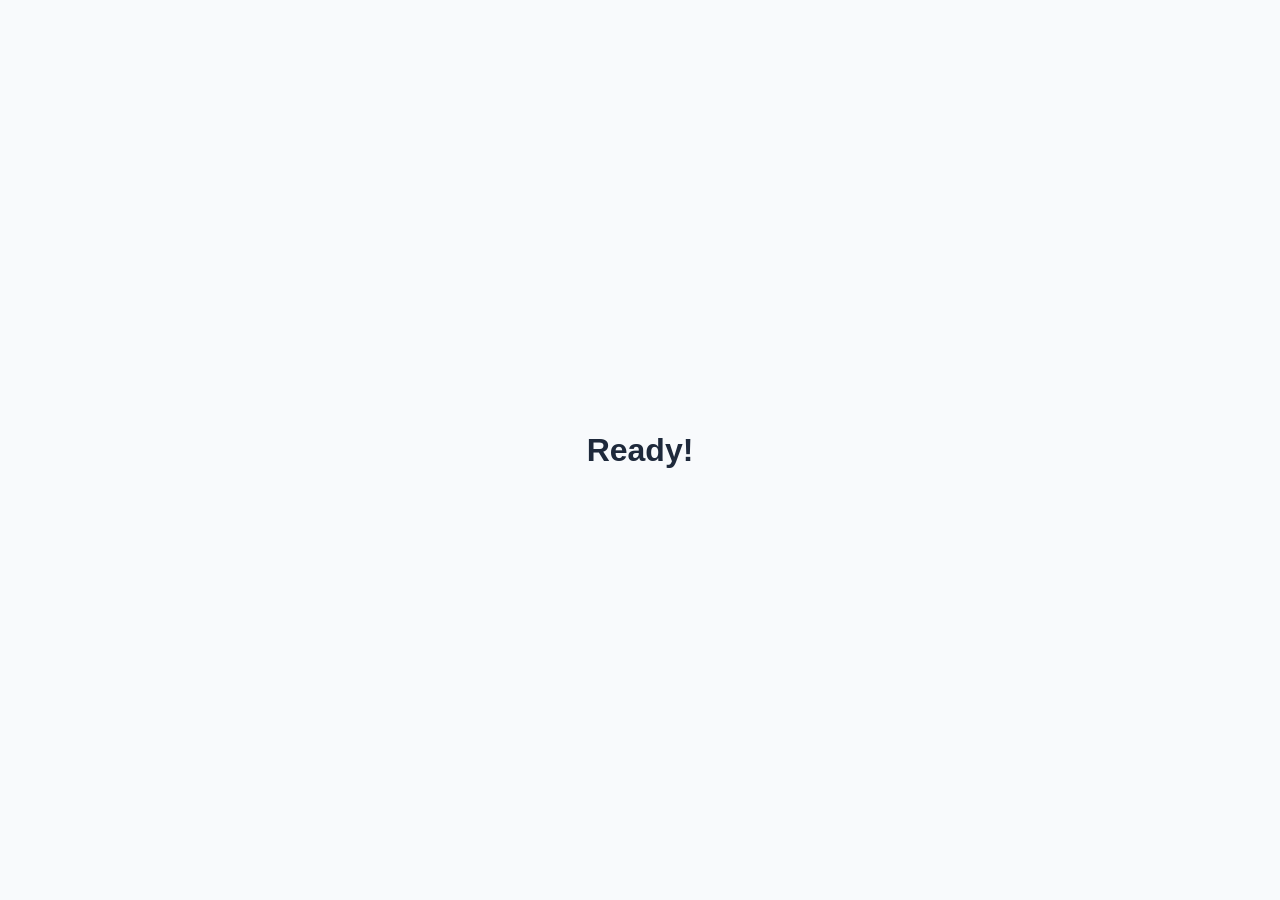
==== public/index.html @ 3adf76d9 "13348b8e-3c3f-43e9-8d85-f54709bfd5b7" ====
<!DOCTYPE html>
<html lang="en">
<head>
  <meta charset="UTF-8">
  <meta name="viewport" content="width=device-width, initial-scale=1.0">
  <title>Static Project</title>
  <style>
    * {
      margin: 0;
      padding: 0;
      box-sizing: border-box;
    }
    
    html, body {
      width: 100%;
      height: 100%;
    }
    
    body {
      display: flex;
      justify-content: center;
      align-items: center;
      font-family: -apple-system, BlinkMacSystemFont, 'Segoe UI', Roboto, Oxygen, Ubuntu, Cantarell, sans-serif;
      background-color: #f8fafc;
    }
    
    .ready-text {
      font-size: 2rem;
      font-weight: 600;
      color: #1e293b;
    }
  </style>
</head>
<body>
  <div class="ready-text">Ready!</div>
</body>
</html>
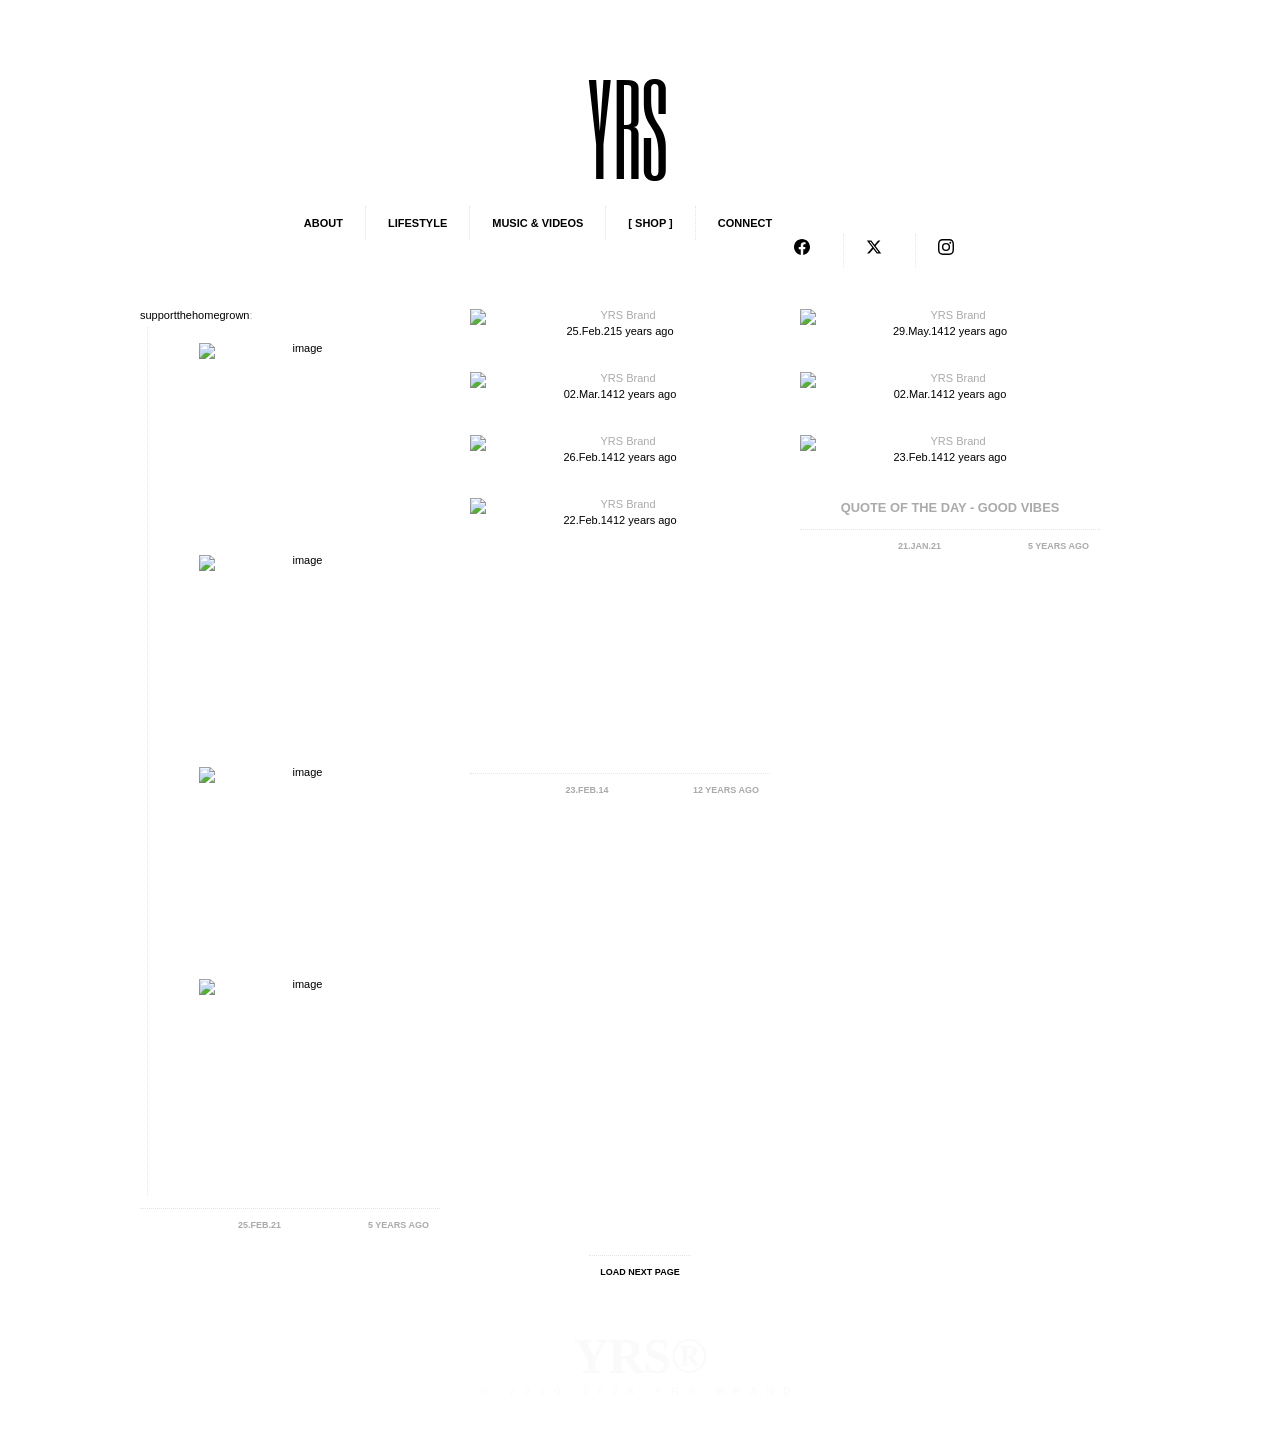
==== commit e8bd97e4: "86fd93ed-42d8-4aa4-ba5f-30bf45485996" ====
--- a/public/index.html
+++ b/public/index.html
@@ -1,37 +1,51 @@
 <!DOCTYPE html>
 <html lang="en">
 <head>
-  <meta charset="UTF-8">
-  <meta name="viewport" content="width=device-width, initial-scale=1.0">
-  <title>Static Project</title>
-  <style>
-    * {
-      margin: 0;
-      padding: 0;
-      box-sizing: border-box;
-    }
-    
-    html, body {
-      width: 100%;
-      height: 100%;
-    }
-    
-    body {
-      display: flex;
-      justify-content: center;
-      align-items: center;
-      font-family: -apple-system, BlinkMacSystemFont, 'Segoe UI', Roboto, Oxygen, Ubuntu, Cantarell, sans-serif;
-      background-color: #f8fafc;
-    }
-    
-    .ready-text {
-      font-size: 2rem;
-      font-weight: 600;
-      color: #1e293b;
-    }
-  </style>
+  <meta charset="UTF-8" />
+  <meta name="viewport" content="width=device-width, initial-scale=1.0" />
+  <title>YRS</title>
+  <meta name="description" content="YRS® Brand. We create apparel that motivates and inspires the individual to be great &amp; Enjoy life while you listen to your favorite music, skateboarding down the street, or in flight to your next destination..." />
+  <meta name="keywords" content="yrs,yrsbrand,everythingisyrs,apparel,clothing" />
+  <link href="https://fonts.googleapis.com/css?family=Six+Caps" rel="stylesheet" type="text/css" />
+  <link rel="stylesheet" href="style.css" />
+  <link rel="shortcut icon" href="https://64.media.tumblr.com/avatar_6db2c24da6e1_128.pnj" />
 </head>
 <body>
-  <div class="ready-text">Ready!</div>
+  <div id="site-loader">
+    <div style="text-align:center;">
+      YRS
+      <div class="spinner"></div>
+    </div>
+  </div>
+  <div id="center"></div>
+  <script>
+    function masonryLayout() {
+      var container = document.getElementById('container');
+      if (!container) return;
+      var posts = container.querySelectorAll('.post');
+      if (!posts.length) return;
+      var colW = 330;
+      var cols = Math.max(1, Math.floor(container.offsetWidth / colW));
+      var colHeights = new Array(cols).fill(0);
+      posts.forEach(function (post) {
+        var shortest = 0;
+        for (var i = 1; i < cols; i++) {
+          if (colHeights[i] < colHeights[shortest]) shortest = i;
+        }
+        post.style.position = 'absolute';
+        post.style.left = (shortest * colW) + 'px';
+        post.style.top = colHeights[shortest] + 'px';
+        colHeights[shortest] += post.offsetHeight + 15;
+      });
+      var maxH = Math.max.apply(null, colHeights);
+      container.style.position = 'relative';
+      container.style.height = maxH + 'px';
+    }
+    window.addEventListener('resize', masonryLayout);
+    window.addEventListener('load', function () { setTimeout(masonryLayout, 100); });
+  </script>
+  <script src="site.js"></script>
+  <script src="ui.js"></script>
+  <script src="admin.js"></script>
 </body>
 </html>
--- a/public/style.css
+++ b/public/style.css
@@ -0,0 +1,92 @@
+tmblr-iframe-compact .tmblr-iframe--unified-controls { display: none !important; }
+#logo { display: none !important; }
+.logo { display: none !important; }
+#btn_tumblr, .btn_tumblr { display: none !important; }
+#credit-box, .credit-box { display: none !important; }
+#cunt { text-align: center; max-width: 160px; display: inline-block; color: #fff; }
+#container { text-align: -webkit-center !important; }
+#yrs_credit { text-align: center; margin-top: 72px; margin-bottom: 32px; text-transform: uppercase; font-weight: 300; color: #fafafa; letter-spacing: 9px; }
+
+body { padding:0; margin:0; font-family:'Helvetica', arial; font-size:11px;  color:#AAAAAA; background:white;  } a,a:hover {  color:#000000;   text-decoration:none; text-align:center;margin:auto;} a:hover {text-decoration:none;} a:active{outline: none;} a:focus{-moz-outline-style: none;} :-moz-any-link:focus{outline: none;} img{border:none;} .clear {clear:both;} #center{ width:100%; height:100%; position:relative;} #content{   padding: 30px 0 15px; } #header{ padding:30px 30px 0; } #header a { text-decoration: none;} #header .logo{ display: block; float: left; max-height: 101px; margin: 0 30px 0 0;} #header h1{ font-family: 'Six Caps',sans-serif; font-size: 117px; font-weight: normal; height: 101px; line-height: 94px; text-transform: uppercase; white-space: nowrap; text-decoration: none;    text-align:center; margin: 50px 0 30px; padding:0 25px 0 0;    color:#000000;  } #header .links{ height: auto; white-space: nowrap;   margin:5px auto 40px; } #header .links a:first-child{ border: medium none; padding-left: 0;} #header .links a{ font-weight: bold; height: 9px; padding: 11px 22px; text-transform: uppercase; text-decoration:none;   display:inline;   border-left: 1px dotted rgba(0, 0, 0, 0.1);  } #page_navigation_if_header{ bottom: 0; font-weight: bold; height: 10px; margin: auto; padding: 11px; text-transform: uppercase; width: 300px; font-size: 12px;  border-top: 1px dotted rgba(0, 0, 0, 0.1);  } #page_navigation_if_header a{  color:#AAAAAA;  } #page_navigation_if_header a.p{ float:left;} #page_navigation_if_header a.n{ float:right;} #page_navigation_if_header .prev_hidden{ float:left; opacity:0.5;  color:#AAAAAA;  } #sidebar{ bottom: 30px; overflow: hidden; padding: 10px 10px 0; position: fixed; top: 30px; width: 250px; left:30px;  display:none;   border-bottom:10px solid white;  } #sidebar .logo{ display: block; max-width:250px; max-height:350px; margin: 0 0 30px;} #sidebar a { text-decoration: none;} #sidebar h1{ font-family: 'Six Caps',sans-serif; font-size: 55px; font-weight: normal; height: 47px; line-height: 45px; margin: 0 0 30px; padding:0 0px 30px; text-transform: uppercase; text-decoration:none;    color:#000000; border-bottom:1px dotted rgba(0, 0, 0, 0.1);  } #sidebar .description{ font-size: 11px; padding: 0 11px; } #sidebar .links{ margin: 19px 0 0;} #sidebar .links a:first-child{ border:none;} #sidebar .links a{ display: block; font-weight: bold; height: 9px; padding: 11px; text-transform: uppercase; text-decoration: none;  border-top: 1px dotted rgba(0, 0, 0, 0.1);  } #sidebar #go_up{ bottom: 0; font-weight: bold; height: 9px; padding: 11px 11px 0; position: absolute; text-transform: uppercase; width: 228px; display:none;  background:white; border-top: 1px dotted rgba(0, 0, 0, 0.1);  } #sidebar #page_navigation{ height: 9px;; padding: 11px 11px 0; position: absolute; text-transform: uppercase; font-weight: bold; bottom:0; width: 228px; background-color:white; border-top: 1px dotted rgba(0, 0, 0, 0.1);  } #sidebar #page_navigation a{  color:#AAAAAA;  } #sidebar #page_navigation a.p{ float:left;} #sidebar #page_navigation a.n{ float:right;} #sidebar #page_navigation .prev_hidden{ float:left; opacity:0.5;  color:#AAAAAA;  } #container {   margin:0 auto; max-width:1050px } #container .post{ float: left; margin: 0 15px 0px; overflow: hidden; position: relative; padding:10px; width: 300px;  background:white;     width:300px; } #container .photo { } #container .post img{ display:block;  max-width:300px; height: auto;  } #container h3{ margin:0; padding:0; line-height:19px; font-weight:bold; text-transform:uppercase; text-decoration: none;  color:#AAAAAA;  } #container .caption, #container .caption_photo{ font: 9px 'Courier New',Courier,monospace; overflow:hidden; padding: 10px;  margin:-17px 0 17px;    color:#111111; background: #F2F2F2;  } #container .caption a, #container .caption_photo a{ text-decoration: none;  color:#111111;  } #container .caption_photo{ margin: 0;} #container blockquote { border-left: 1px dotted rgba(0, 0, 0, 0.1); line-height: 100%; padding: 5px 0 5px 11px; position: relative; text-align: left; margin:6px 0 6px 7px;  } #container blockquote:first-child { margin: 6px 0 6px 11px; padding: 5px 0 5px 11px;} #container blockquote img { max-width: 100% !important; margin: 5px 0;} #container blockquote .text{ margin:0 0 8px;} #container p{ margin:0; padding:0; text-align:left;} #container .quote{ text-align:center; } #container .quote .quote_symbol{ font-family: Impact,Charcoal,sans-serif; font-size: 200px; margin: -170px 0 0; position: absolute;  color:black; opacity: 0.07;  } #container .quote .source{ margin-top:10px} #container .album{ margin:0; height:36px} #container .albumart{ margin:0 0 17px; min-height:36px;;   width:300px; } #container .albumart img{ height: auto;    width:300px; max-width: 300px !important;  } #container .audio{ height: 27px; margin: -53px 0 0; opacity: 0.8; overflow: hidden; padding: 5px 0 4px; position: absolute; width: 27px; background: none repeat scroll 0 0 black;    border-left:136px solid black; border-right:137px solid black;    } #container .short{  border-left: 96px solid black; border-right: 97px solid black;  } #container .artist_info { float: left; list-style: none outside none; margin: 36px 0 0; padding: 0 0 0 30px; width: 220px;} #container .artist_info li{ font-weight: bold; padding: 11px;  border-left: 1px dotted rgba(0,0,0,0.1); border-top: 1px dotted rgba(0,0,0,0.1);  } #container .artist_info li:first-child{ border-top:none;}  #container .question { margin: 0; padding: 0 0 5px; } #container .question .asker_portrait{ display: block; float: left; height: auto; margin:0 8px 6px 0; width:30px;} #container .answer .answer_portrait{ width:30px; float:left; margin: 0 8px 6px 0;} #container .question strong{ font-size: 11px; text-transform: uppercase; font-weight:bold;   color:#AAAAAA;  } #container .answer{ clear: both; display: block; font-style: italic; margin: 7px 0 0;} #container .answer p{ margin: 0; padding: 0; display: inline; width: auto;} #container .answer p img{   max-width:252px;} #container .answer_notes{ font-size: 7px; font-weight: bold; margin: 15px 0 0; text-transform: uppercase; } #container .video iframe{ display:block;     height:200px !important; width:300px !important;   } #container iframe.photoset{ margin:0 0 0 -15px;} #container iframe.photoset img{ display:block !important;} #container .answer_form_container iframe{ height:75px !important} #container .chat{ margin:5px 0; padding:0; list-style:none;} #container .chat li{ margin: 5px 0; padding: 5px 2px 10px;  border-bottom: 1px dotted rgba(0, 0, 0, 0.1);  } #container .chat li:last-child{ border:0; padding: 5px 5px 0; margin:5px 0 0;} #container .chat .user_1 .label, .user_2 .label, .user_3 .label, .user_4 .label, .user_5 .label, .user_6 .label, .user_7 .label, .user_8 .label, .user_9 .label { font-weight:bold;} /**** Posts: Photos ****/ #container #photo { overflow:hidden;    width:300px;  } #container #photo a, #photo a:hover{ color:white; text-decoration: none;} #container #photo img {    width:300px;   display:block;} #container #photo #picture { position:relative;} #container #photo #picture #info { opacity: 0; visibility: hidden; background-color: rgba(0, 0, 0, 0.85); height: 100%; left: 0; position: absolute; top: 0; z-index: 998; -webkit-transition: all 1.0s ease; -moz-transition: all 1.0s ease; transition: all 1.0s ease;   width:300px;} #container #photo:hover #picture #info { opacity:1; -webkit-transition: all 1.5s ease; -moz-transition: all 1.5s ease; transition: all 1.5s ease;} #container #photo #picture #info #holder { height: 100%; position: absolute; z-index: 999;   width:300px;} #container #photo #picture #info #holder #float{ float:left;   width:140px;} #container #photo #picture #info #holder .note{ border-color: rgba(255, 255, 255, 0.15); border-style: dotted; border-width: 0 1px 1px 0; float: left; font-family: 'Six Caps',sans-serif; margin: 0; padding: 10px 9px;    font-size:140px; height:123px; line-height:117px; color:white;  } #container #photo #picture #info #holder .date { border-color: rgba(255, 255, 255, 0.15); border-style: dotted; border-width: 0 1px 1px 0; font-weight: bold; letter-spacing: 0; padding: 8px; text-transform: uppercase;    font-size: 19px; height: 16px; } #container #photo #picture #info #holder .date span { color:white; text-decoration:none; cursor:pointer; } #container #photo #picture #info #holder .reblog { border-color: rgba(255, 255, 255, 0.15); border-style: dotted; border-width: 0 1px 1px 0; color: white; font-size: 19px; font-weight: bold; height: 16px; overflow: hidden; padding: 8px; clear:both; text-transform: uppercase; width: 81px; } #container #photo #picture:hover #info {visibility:visible;} #container #photoset { overflow:hidden; position:relative;    width:300px;  } #container #photoset a, #photoset a:hover{ color:white;} #container #photoset .html_photoset{ margin:0 0 0 -12.5px !important;} #container #photoset img {    width:300px;   display:block;} #container #photoset #info { background-color: rgba(0, 0, 0, 0.85); bottom: 3px; left: 0; opacity: 0; position: absolute; top: 0; visibility: hidden; z-index: 998; -webkit-transition: all 1.0s ease; -moz-transition: all 1.5s ease; transition: all 1.0s ease;   width:300px;} #container #photoset:hover #info { opacity:1; -webkit-transition: all 1.5s ease; -moz-transition: all 1.5s ease; transition: all 1.5s ease;} #container #photoset #info #holder { height: 100%; position: absolute; z-index: 999;   width:300px;} #container #photoset #info #holder #float{ float:left;   width:140px;} #container #photoset #info #holder .note{ border-color: rgba(255, 255, 255, 0.15); border-style: dotted; border-width: 0 1px 1px 0; float: left; font-family: 'Six Caps',sans-serif; margin: 0; padding: 10px 9px;    font-size:140px; height:123px; line-height:117px; } #container #photoset #info #holder .date { border-color: rgba(255, 255, 255, 0.15); border-style: dotted; border-width: 0 1px 1px 0; font-weight: bold; letter-spacing: 0; padding: 8px; text-transform: uppercase;    font-size: 19px; height: 16px; } #container #photoset #info #holder .reblog { border-color: rgba(255, 255, 255, 0.15); border-style: dotted; border-width: 0 1px 1px 0; color: white; font-size: 19px; font-weight: bold; height: 16px; overflow: hidden; padding: 8px; clear:both; text-transform: uppercase; width: 81px; } #container #photoset #info #holder #full{ border-top: 1px dotted rgba(255, 255, 255, 0.15); bottom: 0; color: white; font-weight: bold; padding: 11px 0; position: absolute; text-align: center; text-transform: uppercase; height: 10px;   width:300px;} #container #photoset:hover #info {visibility:visible;} #hovers { display: none; left: 20px; position: absolute; right: 30px; padding: 10px 0 0;} #hovers #blogroll_box, #hovers #ask_box, #hovers #submit_box, #hovers #twitter_box, #hovers #disclamer_box, #hovers #karmaloop_box, #hovers #state_box, #hovers #description_box, #hovers #connect_box { display: none; } #hovers #description_box { width:500px; margin:auto;} #hovers #connect_box { width:500px; margin:auto;} #hovers #blogroll_box ul { margin:0; padding:0; list-style:none;  position: absolute; right: 90px; left: 0; } #hovers #blogroll_box ul li{ width:20px; height:20px; float:left; margin:0 5px 10px;} #hovers #blogroll_box ul li img{ width:20px; height:20px;} #hovers #ask_box{  position: absolute; right: 90px; left: 0; } #hovers #submit_box{  width:500px; margin:auto; } #hovers #twitter_box .twitter{ position: relative; width: 500px; margin:auto; } #hovers #twitter_box .twitter h1{ display: inline-block; font-size: 12px; height: 9px; margin: 0 0 15px; padding: 0 11px 11px; text-transform: uppercase; font-family: 'Helvetica',arial; float: none; font-weight: bold; font-style: normal; line-height: 11px; border-bottom: 1px dotted rgba(0, 0, 0, 0.1); color:#AAAAAA;  } #hovers #twitter_box .twitter .follow_button{ position: absolute; right: 0; top: 0;} #hovers #twitter_box .twitter #twitter_update_list{ list-style: none outside none; margin: 0 0 30px; padding: 0; width: 500px;} #hovers #twitter_box .twitter #twitter_update_list li{ font-style: italic; padding: 11px;  border-top: 1px dotted rgba(0, 0, 0, 0.1);  } #hovers #twitter_box .twitter #twitter_update_list li span{ font-style: normal; margin: 0 15px 0 0;} #hovers #twitter_box .twitter #twitter_update_list li a{  color:#AAAAAA;  } #hovers #twitter_box .twitter #twitter_update_list li:first-child{ border:none;}   #hovers #close { cursor: pointer; font-weight: bold; height: 9px; padding: 11px; position: absolute; right: 0; text-transform: uppercase; top: 0; border-top: 1px dotted rgba(0, 0, 0, 0.1);  }  #load_box { clear: both; cursor: pointer; font-size: 9px; font-weight: bold; height: 7px; left: 50%; margin: 0 0 0 -51px; padding: 11px 0; position: absolute; right: 0; text-align: center; text-transform: uppercase; width: 102px;  border-top: 1px dotted rgba(0, 0, 0, 0.1);  } #load_box a { color: #000; text-decoration: none; } .permalink_audio { margin: auto; width: 500px;} .permalink_audio .albumart_box { float: left; height: 220px; margin-right: 30px; position: relative; width: 220px;} .permalink_audio .albumart_box .albumart { position:absolute; width: 220px;} .permalink_audio .albumart_box .albumart img { display:block} .permalink_audio .no_albumart { font-size: 14px; font-weight: bold; height: 111px; letter-spacing: -1px; line-height: 14px; padding: 105px 0 0; text-align: center; text-transform: lowercase; width: 216px;  border-top: 1px dotted rgba(0, 0, 0, 0.07);  } .permalink_audio .audio_player_perma { float: left; height: 30px; margin: 89px 0 0 -15px; opacity: 0.7; overflow: hidden; padding: 7px 10px 4px; position: relative; width: 21px; z-index: 999;  background: none repeat scroll 0 0 white; border-right: 224px solid white;  } .permalink_audio .audio_player_perma_art { background: none repeat scroll 0 0 black; border-right: 370px solid black; float: left; height: 30px; margin: 89px 0 0 -161px; opacity: 0.7; overflow: hidden; padding: 7px 10px 4px; position: relative; width: 21px; z-index: 999;} .permalink_audio .audio_info { color: rgba(0, 0, 0, 0.7); float: left; font-weight: bold; height: 84px; line-height: 18px; list-style: none outside none; margin: 0; padding: 8px 0 0 15px; width: 234px;  border-left: 1px dotted rgba(0, 0, 0, 0.1);  } .perma_width{ } #post_perma { margin: 12px 0 0; padding: 11px 11px 0; text-transform: uppercase; font-weight: bold; font-size: 9px; clear: both;   border-top: 1px dotted rgba(0,0,0,0.1);  } #post_perma a { text-decoration:none;  color:#AAAAAA;  } #post_perma a.t { float: right; } .invisible { display:none !important;} .post_info_2, div.notes { margin: 0 0 21px; width: 478px; overflow: hidden; padding: 22px 11px 0;  border-top: 1px dotted rgba(0,0,0,0.1);  } .post_info_2 { border: medium none; font-size: 10px; font-weight: bold; line-height: 20px; padding: 0; width: 500px; margin:0 0 30px;} .post_info_2 a{font-weight:bold;} .post_info_2 p{margin:0;padding:0;} .post_info_2 .tags{ margin:5px 0 0; padding:0; list-style:none;} .post_info_2 .tags li{ float:left; margin:0 5px 0 0;} .post_info_2 .tags li a:hover{ text-decoration:underline;} .post_info_list{ height: 19px; list-style: none outside none; margin: 0; overflow: hidden; padding: 22px 0 ; line-height: 20px;  border-top: 1px dotted rgba(0,0,0,0.1);  } .post_info_list li{ float: left; margin: 0; font-weight:bold; text-transform: uppercase; padding: 0 22px;  border-right: 1px dotted rgba(0,0,0,0.1);  } .post_info_list li a{  color:#AAAAAA;  } .post_info_list li:last-child{ border:0;} .post_info_list li:last-child{ padding: 0 0 0 22px;} ol.notes { padding: 0; margin: 0; list-style-type: none;} ol.notes li.note { float: left; height: 16px; margin: 6px !important; overflow: hidden; width: 16px; clear:none !important;} ol.notes li.more_notes_link_container{ font-size: 9px; font-weight: bold; margin: -34px 0 0; padding: 22px; text-align: center; text-transform: uppercase; width: 432px; height: 7px; background: none repeat scroll 0 0 white;  } ol.notes li.note img.avatar { display: block; float: left; height: 16px; margin-right: 10px; vertical-align: -4px; width: 16px;} ol.notes li.note span{ display:none;} ol.notes li.note span.action a{ font-weight: bold;} ol.notes li.note .answer_content { font-weight: normal; display:none;} ol.notes li.note blockquote { padding: 4px 10px; margin: 10px 0 10px 30px; display:none;} ol.notes li.note blockquote a { text-decoration: none; display:none;}
+
+/* ─── Loader ─── */
+#site-loader {
+  position: fixed; inset: 0; z-index: 9999;
+  background: #fff;
+  display: flex; align-items: center; justify-content: center;
+  font-family: 'Six Caps', sans-serif;
+  font-size: 72px; color: #000;
+  letter-spacing: 12px;
+  transition: opacity 0.5s ease;
+}
+#site-loader.hidden { opacity: 0; pointer-events: none; }
+#site-loader .spinner {
+  width: 30px; height: 30px;
+  border: 3px solid #eee; border-top-color: #000;
+  border-radius: 50%;
+  animation: spin 0.6s linear infinite;
+  margin-top: 24px;
+}
+@keyframes spin { to { transform: rotate(360deg); } }
+
+/* ─── Social Icons Row (SVG, inline-block) ─── */
+.social-row { position: relative; top: 20px; left: 0; display: inline-block; }
+.social-row a { display: inline-block; position: relative; top: 8px; text-decoration: none; }
+.social-row a:hover svg { opacity: 0.5; }
+.social-row svg { transition: opacity 0.3s ease; }
+.social-spacer { width: 11px; display: inline-block; }
+
+/* ─── Post Detail (Permalink) ─── */
+#post_detail_box { width: 500px; margin: 0 auto; position: relative; padding-top: 10px; }
+#post_detail_box > .post { width: 500px !important; margin: 0; padding: 10px 0 0; }
+#post_detail_box > .post img { width: 500px !important; max-width: 500px !important; height: auto; display: block; }
+#post_detail_box > .post .video iframe { width: 500px !important; height: 281px !important; }
+#post_detail_box > .post .link { display: block; padding: 0; }
+#post_detail_box > .post #post_perma { border-top: 1px dotted rgba(0,0,0,0.1); margin: 12px 0 0; padding: 11px 0 0; text-transform: uppercase; font-weight: bold; font-size: 9px; }
+#post_detail_box > .post #post_perma a { color: #aaa; text-decoration: none; }
+#post_detail_box > .post #post_perma a.t { float: right; }
+/* Reblog content inside detail */
+#post_detail_box > .post blockquote { border-left: 1px dotted rgba(0,0,0,0.1); padding: 5px 0 5px 11px; margin: 6px 0 6px 7px; }
+#post_detail_box > .post blockquote img { max-width: 100% !important; height: auto; }
+#post_detail_box > .post p { margin: 0; padding: 0; text-align: left; }
+#post_detail_box > .post a { color: #000; text-decoration: none; }
+#post_detail_box > .post .tmblr-full { text-align: center; margin: 10px 0; }
+#post_detail_box > .post .tmblr-full img { max-width: 500px !important; height: auto; }
+
+/* ─── Login Panel ─── */
+#login-panel { display: none; position: fixed; inset: 0; z-index: 10000; background: rgba(255,255,255,0.96); align-items: center; justify-content: center; }
+#login-panel.open { display: flex; }
+#login-panel .login-box { width: 280px; text-align: center; }
+#login-panel .login-box h2 { font-family: 'Six Caps', sans-serif; font-size: 36px; font-weight: normal; margin-bottom: 24px; text-transform: uppercase; color: #000; }
+#login-panel .login-box input { width: 100%; padding: 10px; margin: 6px 0; font-size: 13px; border: 1px solid #ccc; font-family: 'Helvetica', arial; box-sizing: border-box; }
+#login-panel .login-box .login-btn { margin-top: 12px; padding: 10px 0; width: 100%; background: #000; color: #fff; border: none; font-size: 11px; font-weight: bold; text-transform: uppercase; cursor: pointer; font-family: 'Helvetica', arial; }
+#login-panel .login-box .login-btn:hover { background: #333; }
+#login-panel .login-box .login-err { color: #c00; font-size: 10px; margin-top: 8px; text-transform: uppercase; min-height: 14px; }
+#login-panel .login-box .login-close { margin-top: 16px; font-size: 10px; text-transform: uppercase; font-weight: bold; cursor: pointer; color: #aaa; }
+#login-panel .login-box .login-close:hover { color: #000; }
+
+/* ─── Admin Panel ─── */
+#admin-panel { display: none; position: fixed; inset: 0; z-index: 9999; background: #fff; overflow-y: auto; }
+#admin-panel.open { display: block; }
+#admin-wrap { max-width: 1100px; margin: 0 auto; padding: 30px 20px; font-family: 'Helvetica', Arial, sans-serif; }
+#admin-wrap h1 { font-family: 'Six Caps', sans-serif; font-size: 48px; font-weight: normal; margin-bottom: 8px; color: #000; }
+#admin-wrap .sub { color: #888; margin-bottom: 30px; font-size: 12px; }
+#admin-wrap table { width: 100%; border-collapse: collapse; font-size: 11px; }
+#admin-wrap th { text-align: left; text-transform: uppercase; font-weight: bold; padding: 10px 8px; border-bottom: 2px solid #000; }
+#admin-wrap td { padding: 10px 8px; border-bottom: 1px dotted rgba(0,0,0,0.1); vertical-align: middle; }
+#admin-wrap td img { width: 50px; height: 50px; object-fit: cover; }
+#admin-wrap .btn { display: inline-block; padding: 6px 14px; font-size: 10px; font-weight: bold; text-transform: uppercase; cursor: pointer; border: 1px solid #000; background: #000; color: #fff; margin: 2px; }
+#admin-wrap .btn:hover { background: #333; }
+#admin-wrap .btn-outline { background: transparent; color: #000; }
+#admin-wrap .btn-danger { background: transparent; color: #c00; border-color: #c00; }
+#admin-wrap .btn-danger:hover { background: #c00; color: #fff; }
+#admin-wrap .badge { display: inline-block; padding: 2px 8px; font-size: 9px; text-transform: uppercase; font-weight: bold; }
+#admin-wrap .badge-pub { background: #000; color: #fff; }
+#admin-wrap .badge-draft { background: #eee; color: #888; }
+#admin-form { max-width: 700px; margin: 20px auto 0; padding: 20px; background: #fafafa; }
+#admin-form label { display: block; text-transform: uppercase; font-weight: bold; font-size: 10px; margin: 16px 0 6px; }
+#admin-form input, #admin-form select, #admin-form textarea { width: 100%; padding: 10px; font-size: 13px; border: 1px solid #ddd; font-family: inherit; box-sizing: border-box; }
+#admin-form textarea { min-height: 120px; resize: vertical; }
+#admin-form .row { display: flex; gap: 16px; }
+#admin-form .row > div { flex: 1; }
+#admin-form .actions { margin-top: 24px; }
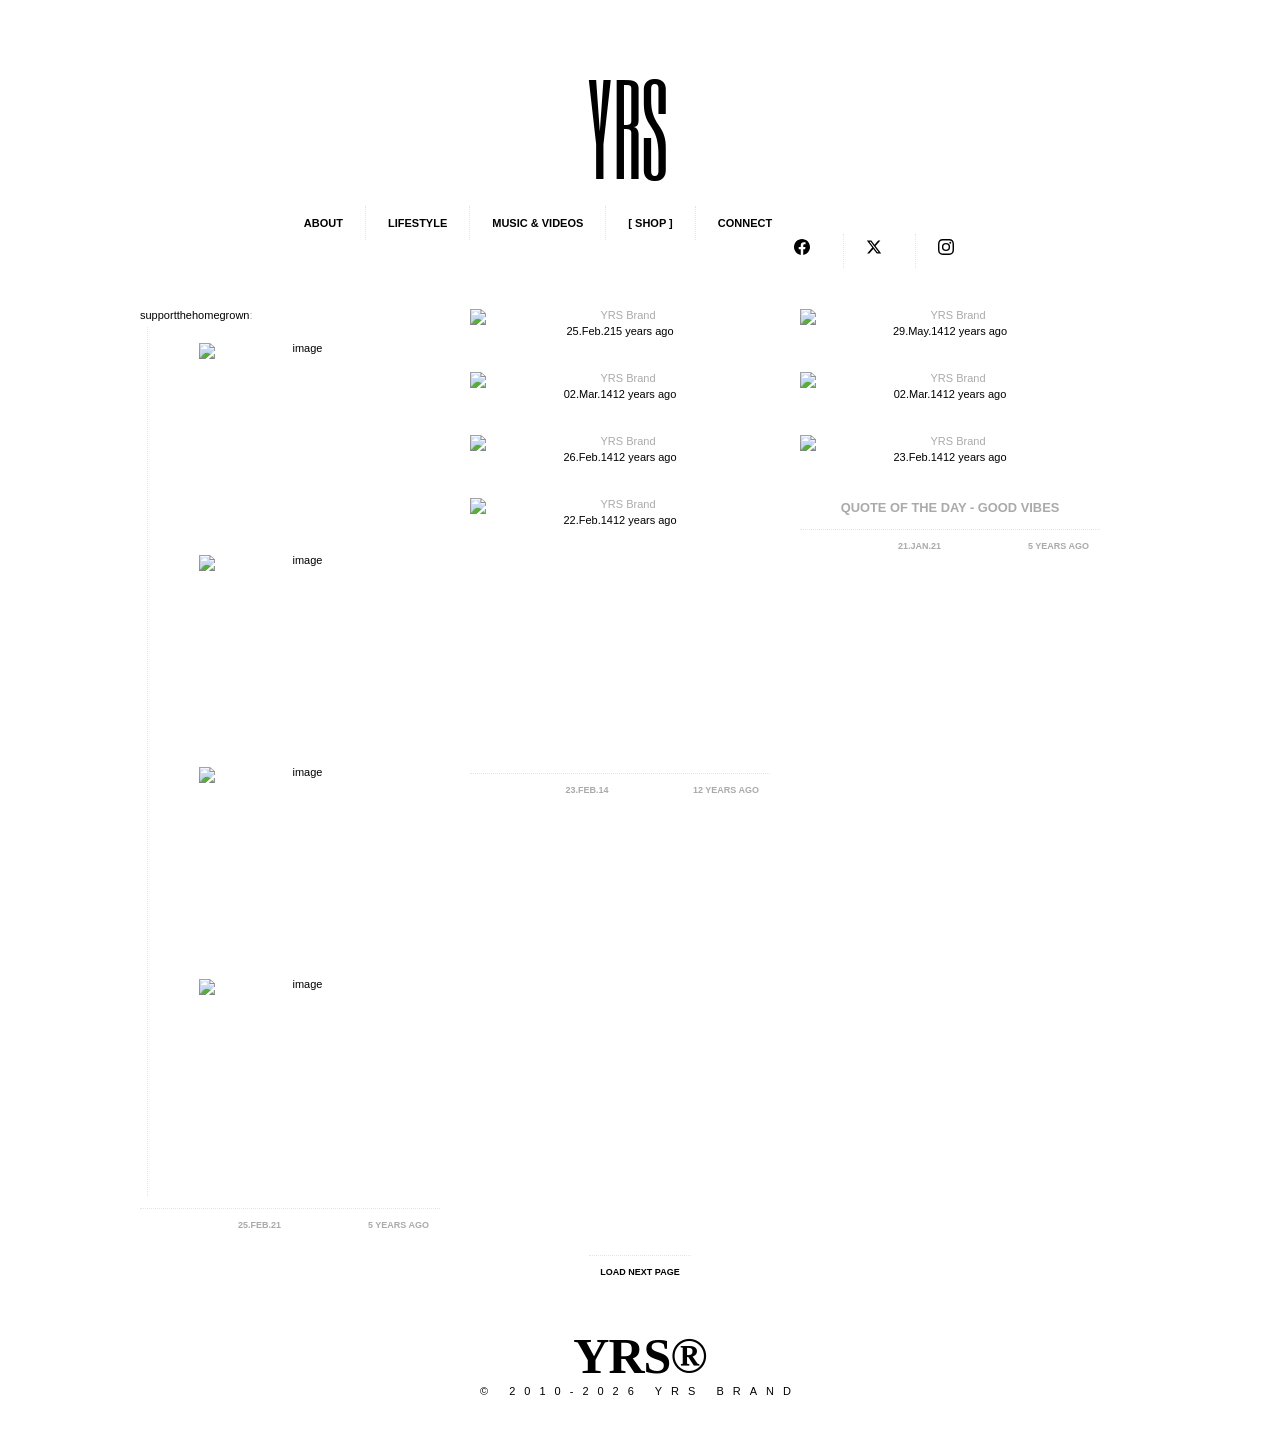
==== commit fc9c8067: "f67d85ea-20d0-4b35-81cf-ca3a8821d5c9" ====
--- a/public/index.html
+++ b/public/index.html
@@ -6,9 +6,17 @@
   <title>YRS</title>
   <meta name="description" content="YRS® Brand. We create apparel that motivates and inspires the individual to be great &amp; Enjoy life while you listen to your favorite music, skateboarding down the street, or in flight to your next destination..." />
   <meta name="keywords" content="yrs,yrsbrand,everythingisyrs,apparel,clothing" />
-  <link href="https://fonts.googleapis.com/css?family=Six+Caps" rel="stylesheet" type="text/css" />
+  <link href="https://fonts.googleapis.com/css?family=Six+Caps&display=swap" rel="stylesheet" type="text/css" />
+  <style>
+    /* Font fallback stack — if Google Fonts fails, use system fonts */
+    @font-face {
+      font-family: 'Six Caps';
+      src: local('Six Caps'), local('SixCaps');
+      font-display: swap;
+    }
+  </style>
   <link rel="stylesheet" href="style.css" />
-  <link rel="shortcut icon" href="https://64.media.tumblr.com/avatar_6db2c24da6e1_128.pnj" />
+  <link rel="icon" type="image/svg+xml" href="favicon.svg" />
 </head>
 <body>
   <div id="site-loader">
--- a/public/style.css
+++ b/public/style.css
@@ -1,13 +1,22 @@
+/* ── Legacy Tumblr overrides (kept for compatibility) ── */
 tmblr-iframe-compact .tmblr-iframe--unified-controls { display: none !important; }
-#logo { display: none !important; }
-.logo { display: none !important; }
+#logo, .logo { display: none !important; }
 #btn_tumblr, .btn_tumblr { display: none !important; }
 #credit-box, .credit-box { display: none !important; }
-#cunt { text-align: center; max-width: 160px; display: inline-block; color: #fff; }
 #container { text-align: -webkit-center !important; }
-#yrs_credit { text-align: center; margin-top: 72px; margin-bottom: 32px; text-transform: uppercase; font-weight: 300; color: #fafafa; letter-spacing: 9px; }
-
-body { padding:0; margin:0; font-family:'Helvetica', arial; font-size:11px;  color:#AAAAAA; background:white;  } a,a:hover {  color:#000000;   text-decoration:none; text-align:center;margin:auto;} a:hover {text-decoration:none;} a:active{outline: none;} a:focus{-moz-outline-style: none;} :-moz-any-link:focus{outline: none;} img{border:none;} .clear {clear:both;} #center{ width:100%; height:100%; position:relative;} #content{   padding: 30px 0 15px; } #header{ padding:30px 30px 0; } #header a { text-decoration: none;} #header .logo{ display: block; float: left; max-height: 101px; margin: 0 30px 0 0;} #header h1{ font-family: 'Six Caps',sans-serif; font-size: 117px; font-weight: normal; height: 101px; line-height: 94px; text-transform: uppercase; white-space: nowrap; text-decoration: none;    text-align:center; margin: 50px 0 30px; padding:0 25px 0 0;    color:#000000;  } #header .links{ height: auto; white-space: nowrap;   margin:5px auto 40px; } #header .links a:first-child{ border: medium none; padding-left: 0;} #header .links a{ font-weight: bold; height: 9px; padding: 11px 22px; text-transform: uppercase; text-decoration:none;   display:inline;   border-left: 1px dotted rgba(0, 0, 0, 0.1);  } #page_navigation_if_header{ bottom: 0; font-weight: bold; height: 10px; margin: auto; padding: 11px; text-transform: uppercase; width: 300px; font-size: 12px;  border-top: 1px dotted rgba(0, 0, 0, 0.1);  } #page_navigation_if_header a{  color:#AAAAAA;  } #page_navigation_if_header a.p{ float:left;} #page_navigation_if_header a.n{ float:right;} #page_navigation_if_header .prev_hidden{ float:left; opacity:0.5;  color:#AAAAAA;  } #sidebar{ bottom: 30px; overflow: hidden; padding: 10px 10px 0; position: fixed; top: 30px; width: 250px; left:30px;  display:none;   border-bottom:10px solid white;  } #sidebar .logo{ display: block; max-width:250px; max-height:350px; margin: 0 0 30px;} #sidebar a { text-decoration: none;} #sidebar h1{ font-family: 'Six Caps',sans-serif; font-size: 55px; font-weight: normal; height: 47px; line-height: 45px; margin: 0 0 30px; padding:0 0px 30px; text-transform: uppercase; text-decoration:none;    color:#000000; border-bottom:1px dotted rgba(0, 0, 0, 0.1);  } #sidebar .description{ font-size: 11px; padding: 0 11px; } #sidebar .links{ margin: 19px 0 0;} #sidebar .links a:first-child{ border:none;} #sidebar .links a{ display: block; font-weight: bold; height: 9px; padding: 11px; text-transform: uppercase; text-decoration: none;  border-top: 1px dotted rgba(0, 0, 0, 0.1);  } #sidebar #go_up{ bottom: 0; font-weight: bold; height: 9px; padding: 11px 11px 0; position: absolute; text-transform: uppercase; width: 228px; display:none;  background:white; border-top: 1px dotted rgba(0, 0, 0, 0.1);  } #sidebar #page_navigation{ height: 9px;; padding: 11px 11px 0; position: absolute; text-transform: uppercase; font-weight: bold; bottom:0; width: 228px; background-color:white; border-top: 1px dotted rgba(0, 0, 0, 0.1);  } #sidebar #page_navigation a{  color:#AAAAAA;  } #sidebar #page_navigation a.p{ float:left;} #sidebar #page_navigation a.n{ float:right;} #sidebar #page_navigation .prev_hidden{ float:left; opacity:0.5;  color:#AAAAAA;  } #container {   margin:0 auto; max-width:1050px } #container .post{ float: left; margin: 0 15px 0px; overflow: hidden; position: relative; padding:10px; width: 300px;  background:white;     width:300px; } #container .photo { } #container .post img{ display:block;  max-width:300px; height: auto;  } #container h3{ margin:0; padding:0; line-height:19px; font-weight:bold; text-transform:uppercase; text-decoration: none;  color:#AAAAAA;  } #container .caption, #container .caption_photo{ font: 9px 'Courier New',Courier,monospace; overflow:hidden; padding: 10px;  margin:-17px 0 17px;    color:#111111; background: #F2F2F2;  } #container .caption a, #container .caption_photo a{ text-decoration: none;  color:#111111;  } #container .caption_photo{ margin: 0;} #container blockquote { border-left: 1px dotted rgba(0, 0, 0, 0.1); line-height: 100%; padding: 5px 0 5px 11px; position: relative; text-align: left; margin:6px 0 6px 7px;  } #container blockquote:first-child { margin: 6px 0 6px 11px; padding: 5px 0 5px 11px;} #container blockquote img { max-width: 100% !important; margin: 5px 0;} #container blockquote .text{ margin:0 0 8px;} #container p{ margin:0; padding:0; text-align:left;} #container .quote{ text-align:center; } #container .quote .quote_symbol{ font-family: Impact,Charcoal,sans-serif; font-size: 200px; margin: -170px 0 0; position: absolute;  color:black; opacity: 0.07;  } #container .quote .source{ margin-top:10px} #container .album{ margin:0; height:36px} #container .albumart{ margin:0 0 17px; min-height:36px;;   width:300px; } #container .albumart img{ height: auto;    width:300px; max-width: 300px !important;  } #container .audio{ height: 27px; margin: -53px 0 0; opacity: 0.8; overflow: hidden; padding: 5px 0 4px; position: absolute; width: 27px; background: none repeat scroll 0 0 black;    border-left:136px solid black; border-right:137px solid black;    } #container .short{  border-left: 96px solid black; border-right: 97px solid black;  } #container .artist_info { float: left; list-style: none outside none; margin: 36px 0 0; padding: 0 0 0 30px; width: 220px;} #container .artist_info li{ font-weight: bold; padding: 11px;  border-left: 1px dotted rgba(0,0,0,0.1); border-top: 1px dotted rgba(0,0,0,0.1);  } #container .artist_info li:first-child{ border-top:none;}  #container .question { margin: 0; padding: 0 0 5px; } #container .question .asker_portrait{ display: block; float: left; height: auto; margin:0 8px 6px 0; width:30px;} #container .answer .answer_portrait{ width:30px; float:left; margin: 0 8px 6px 0;} #container .question strong{ font-size: 11px; text-transform: uppercase; font-weight:bold;   color:#AAAAAA;  } #container .answer{ clear: both; display: block; font-style: italic; margin: 7px 0 0;} #container .answer p{ margin: 0; padding: 0; display: inline; width: auto;} #container .answer p img{   max-width:252px;} #container .answer_notes{ font-size: 7px; font-weight: bold; margin: 15px 0 0; text-transform: uppercase; } #container .video iframe{ display:block;     height:200px !important; width:300px !important;   } #container iframe.photoset{ margin:0 0 0 -15px;} #container iframe.photoset img{ display:block !important;} #container .answer_form_container iframe{ height:75px !important} #container .chat{ margin:5px 0; padding:0; list-style:none;} #container .chat li{ margin: 5px 0; padding: 5px 2px 10px;  border-bottom: 1px dotted rgba(0, 0, 0, 0.1);  } #container .chat li:last-child{ border:0; padding: 5px 5px 0; margin:5px 0 0;} #container .chat .user_1 .label, .user_2 .label, .user_3 .label, .user_4 .label, .user_5 .label, .user_6 .label, .user_7 .label, .user_8 .label, .user_9 .label { font-weight:bold;} /**** Posts: Photos ****/ #container #photo { overflow:hidden;    width:300px;  } #container #photo a, #photo a:hover{ color:white; text-decoration: none;} #container #photo img {    width:300px;   display:block;} #container #photo #picture { position:relative;} #container #photo #picture #info { opacity: 0; visibility: hidden; background-color: rgba(0, 0, 0, 0.85); height: 100%; left: 0; position: absolute; top: 0; z-index: 998; -webkit-transition: all 1.0s ease; -moz-transition: all 1.0s ease; transition: all 1.0s ease;   width:300px;} #container #photo:hover #picture #info { opacity:1; -webkit-transition: all 1.5s ease; -moz-transition: all 1.5s ease; transition: all 1.5s ease;} #container #photo #picture #info #holder { height: 100%; position: absolute; z-index: 999;   width:300px;} #container #photo #picture #info #holder #float{ float:left;   width:140px;} #container #photo #picture #info #holder .note{ border-color: rgba(255, 255, 255, 0.15); border-style: dotted; border-width: 0 1px 1px 0; float: left; font-family: 'Six Caps',sans-serif; margin: 0; padding: 10px 9px;    font-size:140px; height:123px; line-height:117px; color:white;  } #container #photo #picture #info #holder .date { border-color: rgba(255, 255, 255, 0.15); border-style: dotted; border-width: 0 1px 1px 0; font-weight: bold; letter-spacing: 0; padding: 8px; text-transform: uppercase;    font-size: 19px; height: 16px; } #container #photo #picture #info #holder .date span { color:white; text-decoration:none; cursor:pointer; } #container #photo #picture #info #holder .reblog { border-color: rgba(255, 255, 255, 0.15); border-style: dotted; border-width: 0 1px 1px 0; color: white; font-size: 19px; font-weight: bold; height: 16px; overflow: hidden; padding: 8px; clear:both; text-transform: uppercase; width: 81px; } #container #photo #picture:hover #info {visibility:visible;} #container #photoset { overflow:hidden; position:relative;    width:300px;  } #container #photoset a, #photoset a:hover{ color:white;} #container #photoset .html_photoset{ margin:0 0 0 -12.5px !important;} #container #photoset img {    width:300px;   display:block;} #container #photoset #info { background-color: rgba(0, 0, 0, 0.85); bottom: 3px; left: 0; opacity: 0; position: absolute; top: 0; visibility: hidden; z-index: 998; -webkit-transition: all 1.0s ease; -moz-transition: all 1.5s ease; transition: all 1.0s ease;   width:300px;} #container #photoset:hover #info { opacity:1; -webkit-transition: all 1.5s ease; -moz-transition: all 1.5s ease; transition: all 1.5s ease;} #container #photoset #info #holder { height: 100%; position: absolute; z-index: 999;   width:300px;} #container #photoset #info #holder #float{ float:left;   width:140px;} #container #photoset #info #holder .note{ border-color: rgba(255, 255, 255, 0.15); border-style: dotted; border-width: 0 1px 1px 0; float: left; font-family: 'Six Caps',sans-serif; margin: 0; padding: 10px 9px;    font-size:140px; height:123px; line-height:117px; } #container #photoset #info #holder .date { border-color: rgba(255, 255, 255, 0.15); border-style: dotted; border-width: 0 1px 1px 0; font-weight: bold; letter-spacing: 0; padding: 8px; text-transform: uppercase;    font-size: 19px; height: 16px; } #container #photoset #info #holder .reblog { border-color: rgba(255, 255, 255, 0.15); border-style: dotted; border-width: 0 1px 1px 0; color: white; font-size: 19px; font-weight: bold; height: 16px; overflow: hidden; padding: 8px; clear:both; text-transform: uppercase; width: 81px; } #container #photoset #info #holder #full{ border-top: 1px dotted rgba(255, 255, 255, 0.15); bottom: 0; color: white; font-weight: bold; padding: 11px 0; position: absolute; text-align: center; text-transform: uppercase; height: 10px;   width:300px;} #container #photoset:hover #info {visibility:visible;} #hovers { display: none; left: 20px; position: absolute; right: 30px; padding: 10px 0 0;} #hovers #blogroll_box, #hovers #ask_box, #hovers #submit_box, #hovers #twitter_box, #hovers #disclamer_box, #hovers #karmaloop_box, #hovers #state_box, #hovers #description_box, #hovers #connect_box { display: none; } #hovers #description_box { width:500px; margin:auto;} #hovers #connect_box { width:500px; margin:auto;} #hovers #blogroll_box ul { margin:0; padding:0; list-style:none;  position: absolute; right: 90px; left: 0; } #hovers #blogroll_box ul li{ width:20px; height:20px; float:left; margin:0 5px 10px;} #hovers #blogroll_box ul li img{ width:20px; height:20px;} #hovers #ask_box{  position: absolute; right: 90px; left: 0; } #hovers #submit_box{  width:500px; margin:auto; } #hovers #twitter_box .twitter{ position: relative; width: 500px; margin:auto; } #hovers #twitter_box .twitter h1{ display: inline-block; font-size: 12px; height: 9px; margin: 0 0 15px; padding: 0 11px 11px; text-transform: uppercase; font-family: 'Helvetica',arial; float: none; font-weight: bold; font-style: normal; line-height: 11px; border-bottom: 1px dotted rgba(0, 0, 0, 0.1); color:#AAAAAA;  } #hovers #twitter_box .twitter .follow_button{ position: absolute; right: 0; top: 0;} #hovers #twitter_box .twitter #twitter_update_list{ list-style: none outside none; margin: 0 0 30px; padding: 0; width: 500px;} #hovers #twitter_box .twitter #twitter_update_list li{ font-style: italic; padding: 11px;  border-top: 1px dotted rgba(0, 0, 0, 0.1);  } #hovers #twitter_box .twitter #twitter_update_list li span{ font-style: normal; margin: 0 15px 0 0;} #hovers #twitter_box .twitter #twitter_update_list li a{  color:#AAAAAA;  } #hovers #twitter_box .twitter #twitter_update_list li:first-child{ border:none;}   #hovers #close { cursor: pointer; font-weight: bold; height: 9px; padding: 11px; position: absolute; right: 0; text-transform: uppercase; top: 0; border-top: 1px dotted rgba(0, 0, 0, 0.1);  }  #load_box { clear: both; cursor: pointer; font-size: 9px; font-weight: bold; height: 7px; left: 50%; margin: 0 0 0 -51px; padding: 11px 0; position: absolute; right: 0; text-align: center; text-transform: uppercase; width: 102px;  border-top: 1px dotted rgba(0, 0, 0, 0.1);  } #load_box a { color: #000; text-decoration: none; } .permalink_audio { margin: auto; width: 500px;} .permalink_audio .albumart_box { float: left; height: 220px; margin-right: 30px; position: relative; width: 220px;} .permalink_audio .albumart_box .albumart { position:absolute; width: 220px;} .permalink_audio .albumart_box .albumart img { display:block} .permalink_audio .no_albumart { font-size: 14px; font-weight: bold; height: 111px; letter-spacing: -1px; line-height: 14px; padding: 105px 0 0; text-align: center; text-transform: lowercase; width: 216px;  border-top: 1px dotted rgba(0, 0, 0, 0.07);  } .permalink_audio .audio_player_perma { float: left; height: 30px; margin: 89px 0 0 -15px; opacity: 0.7; overflow: hidden; padding: 7px 10px 4px; position: relative; width: 21px; z-index: 999;  background: none repeat scroll 0 0 white; border-right: 224px solid white;  } .permalink_audio .audio_player_perma_art { background: none repeat scroll 0 0 black; border-right: 370px solid black; float: left; height: 30px; margin: 89px 0 0 -161px; opacity: 0.7; overflow: hidden; padding: 7px 10px 4px; position: relative; width: 21px; z-index: 999;} .permalink_audio .audio_info { color: rgba(0, 0, 0, 0.7); float: left; font-weight: bold; height: 84px; line-height: 18px; list-style: none outside none; margin: 0; padding: 8px 0 0 15px; width: 234px;  border-left: 1px dotted rgba(0, 0, 0, 0.1);  } .perma_width{ } #post_perma { margin: 12px 0 0; padding: 11px 11px 0; text-transform: uppercase; font-weight: bold; font-size: 9px; clear: both;   border-top: 1px dotted rgba(0,0,0,0.1);  } #post_perma a { text-decoration:none;  color:#AAAAAA;  } #post_perma a.t { float: right; } .invisible { display:none !important;} .post_info_2, div.notes { margin: 0 0 21px; width: 478px; overflow: hidden; padding: 22px 11px 0;  border-top: 1px dotted rgba(0,0,0,0.1);  } .post_info_2 { border: medium none; font-size: 10px; font-weight: bold; line-height: 20px; padding: 0; width: 500px; margin:0 0 30px;} .post_info_2 a{font-weight:bold;} .post_info_2 p{margin:0;padding:0;} .post_info_2 .tags{ margin:5px 0 0; padding:0; list-style:none;} .post_info_2 .tags li{ float:left; margin:0 5px 0 0;} .post_info_2 .tags li a:hover{ text-decoration:underline;} .post_info_list{ height: 19px; list-style: none outside none; margin: 0; overflow: hidden; padding: 22px 0 ; line-height: 20px;  border-top: 1px dotted rgba(0,0,0,0.1);  } .post_info_list li{ float: left; margin: 0; font-weight:bold; text-transform: uppercase; padding: 0 22px;  border-right: 1px dotted rgba(0,0,0,0.1);  } .post_info_list li a{  color:#AAAAAA;  } .post_info_list li:last-child{ border:0;} .post_info_list li:last-child{ padding: 0 0 0 22px;} ol.notes { padding: 0; margin: 0; list-style-type: none;} ol.notes li.note { float: left; height: 16px; margin: 6px !important; overflow: hidden; width: 16px; clear:none !important;} ol.notes li.more_notes_link_container{ font-size: 9px; font-weight: bold; margin: -34px 0 0; padding: 22px; text-align: center; text-transform: uppercase; width: 432px; height: 7px; background: none repeat scroll 0 0 white;  } ol.notes li.note img.avatar { display: block; float: left; height: 16px; margin-right: 10px; vertical-align: -4px; width: 16px;} ol.notes li.note span{ display:none;} ol.notes li.note span.action a{ font-weight: bold;} ol.notes li.note .answer_content { font-weight: normal; display:none;} ol.notes li.note blockquote { padding: 4px 10px; margin: 10px 0 10px 30px; display:none;} ol.notes li.note blockquote a { text-decoration: none; display:none;}
+
+/* ── Footer Credit (FIXED: was #fafafa=invisible on white bg) ── */
+#yrs_credit {
+  text-align: center;
+  margin-top: 72px;
+  margin-bottom: 32px;
+  text-transform: uppercase;
+  font-weight: 300;
+  color: #000000;
+  letter-spacing: 9px;
+}
+
+body { padding:0; margin:0; font-family:'Helvetica Neue', Helvetica, Arial, sans-serif; font-size:11px;  color:#AAAAAA; background:white; -webkit-font-smoothing: antialiased; -moz-osx-font-smoothing: grayscale; } a,a:hover {  color:#000000;   text-decoration:none; text-align:center;margin:auto;} a:hover {text-decoration:none;} a:active{outline: none;} a:focus{-moz-outline-style: none;} :-moz-any-link:focus{outline: none;} img{border:none;} .clear {clear:both;} #center{ width:100%; height:100%; position:relative;} #content{   padding: 30px 0 15px; } #header{ padding:30px 30px 0; } #header a { text-decoration: none;} #header .logo{ display: block; float: left; max-height: 101px; margin: 0 30px 0 0;} #header h1{ font-family: 'Six Caps',sans-serif; font-size: 117px; font-weight: normal; height: 101px; line-height: 94px; text-transform: uppercase; white-space: nowrap; text-decoration: none;    text-align:center; margin: 50px 0 30px; padding:0 25px 0 0;    color:#000000;  } #header .links{ height: auto; white-space: nowrap;   margin:5px auto 40px; } #header .links a:first-child{ border: medium none; padding-left: 0;} #header .links a{ font-weight: bold; height: 9px; padding: 11px 22px; text-transform: uppercase; text-decoration:none;   display:inline;   border-left: 1px dotted rgba(0, 0, 0, 0.1);  } #page_navigation_if_header{ bottom: 0; font-weight: bold; height: 10px; margin: auto; padding: 11px; text-transform: uppercase; width: 300px; font-size: 12px;  border-top: 1px dotted rgba(0, 0, 0, 0.1);  } #page_navigation_if_header a{  color:#AAAAAA;  } #page_navigation_if_header a.p{ float:left;} #page_navigation_if_header a.n{ float:right;} #page_navigation_if_header .prev_hidden{ float:left; opacity:0.5;  color:#AAAAAA;  } #sidebar{ bottom: 30px; overflow: hidden; padding: 10px 10px 0; position: fixed; top: 30px; width: 250px; left:30px;  display:none;   border-bottom:10px solid white;  } #sidebar .logo{ display: block; max-width:250px; max-height:350px; margin: 0 0 30px;} #sidebar a { text-decoration: none;} #sidebar h1{ font-family: 'Six Caps',sans-serif; font-size: 55px; font-weight: normal; height: 47px; line-height: 45px; margin: 0 0 30px; padding:0 0px 30px; text-transform: uppercase; text-decoration:none;    color:#000000; border-bottom:1px dotted rgba(0, 0, 0, 0.1);  } #sidebar .description{ font-size: 11px; padding: 0 11px; } #sidebar .links{ margin: 19px 0 0;} #sidebar .links a:first-child{ border:none;} #sidebar .links a{ display: block; font-weight: bold; height: 9px; padding: 11px; text-transform: uppercase; text-decoration: none;  border-top: 1px dotted rgba(0, 0, 0, 0.1);  } #sidebar #go_up{ bottom: 0; font-weight: bold; height: 9px; padding: 11px 11px 0; position: absolute; text-transform: uppercase; width: 228px; display:none;  background:white; border-top: 1px dotted rgba(0, 0, 0, 0.1);  } #sidebar #page_navigation{ height: 9px;; padding: 11px 11px 0; position: absolute; text-transform: uppercase; font-weight: bold; bottom:0; width: 228px; background-color:white; border-top: 1px dotted rgba(0, 0, 0, 0.1);  } #sidebar #page_navigation a{  color:#AAAAAA;  } #sidebar #page_navigation a.p{ float:left;} #sidebar #page_navigation a.n{ float:right;} #sidebar #page_navigation .prev_hidden{ float:left; opacity:0.5;  color:#AAAAAA;  } #container {   margin:0 auto; max-width:1050px } #container .post{ float: left; margin: 0 15px 0px; overflow: hidden; position: relative; padding:10px; width: 300px;  background:white;     width:300px; } #container .photo { } #container .post img{ display:block;  max-width:300px; height: auto;  } #container h3{ margin:0; padding:0; line-height:19px; font-weight:bold; text-transform:uppercase; text-decoration: none;  color:#AAAAAA;  } #container .caption, #container .caption_photo{ font: 9px 'Courier New',Courier,monospace; overflow:hidden; padding: 10px;  margin:-17px 0 17px;    color:#111111; background: #F2F2F2;  } #container .caption a, #container .caption_photo a{ text-decoration: none;  color:#111111;  } #container .caption_photo{ margin: 0;} #container blockquote { border-left: 1px dotted rgba(0, 0, 0, 0.1); line-height: 100%; padding: 5px 0 5px 11px; position: relative; text-align: left; margin:6px 0 6px 7px;  } #container blockquote:first-child { margin: 6px 0 6px 11px; padding: 5px 0 5px 11px;} #container blockquote img { max-width: 100% !important; margin: 5px 0;} #container blockquote .text{ margin:0 0 8px;} #container p{ margin:0; padding:0; text-align:left;} #container .quote{ text-align:center; } #container .quote .quote_symbol{ font-family: Impact,Charcoal,sans-serif; font-size: 200px; margin: -170px 0 0; position: absolute;  color:black; opacity: 0.07;  } #container .quote .source{ margin-top:10px} #container .album{ margin:0; height:36px} #container .albumart{ margin:0 0 17px; min-height:36px;;   width:300px; } #container .albumart img{ height: auto;    width:300px; max-width: 300px !important;  } #container .audio{ height: 27px; margin: -53px 0 0; opacity: 0.8; overflow: hidden; padding: 5px 0 4px; position: absolute; width: 27px; background: none repeat scroll 0 0 black;    border-left:136px solid black; border-right:137px solid black;    } #container .short{  border-left: 96px solid black; border-right: 97px solid black;  } #container .artist_info { float: left; list-style: none outside none; margin: 36px 0 0; padding: 0 0 0 30px; width: 220px;} #container .artist_info li{ font-weight: bold; padding: 11px;  border-left: 1px dotted rgba(0,0,0,0.1); border-top: 1px dotted rgba(0,0,0,0.1);  } #container .artist_info li:first-child{ border-top:none;}  #container .question { margin: 0; padding: 0 0 5px; } #container .question .asker_portrait{ display: block; float: left; height: auto; margin:0 8px 6px 0; width:30px;} #container .answer .answer_portrait{ width:30px; float:left; margin: 0 8px 6px 0;} #container .question strong{ font-size: 11px; text-transform: uppercase; font-weight:bold;   color:#AAAAAA;  } #container .answer{ clear: both; display: block; font-style: italic; margin: 7px 0 0;} #container .answer p{ margin: 0; padding: 0; display: inline; width: auto;} #container .answer p img{   max-width:252px;} #container .answer_notes{ font-size: 7px; font-weight: bold; margin: 15px 0 0; text-transform: uppercase; } #container .video iframe{ display:block;     height:200px !important; width:300px !important;   } #container iframe.photoset{ margin:0 0 0 -15px;} #container iframe.photoset img{ display:block !important;} #container .answer_form_container iframe{ height:75px !important} #container .chat{ margin:5px 0; padding:0; list-style:none;} #container .chat li{ margin: 5px 0; padding: 5px 2px 10px;  border-bottom: 1px dotted rgba(0, 0, 0, 0.1);  } #container .chat li:last-child{ border:0; padding: 5px 5px 0; margin:5px 0 0;} #container .chat .user_1 .label, .user_2 .label, .user_3 .label, .user_4 .label, .user_5 .label, .user_6 .label, .user_7 .label, .user_8 .label, .user_9 .label { font-weight:bold;} /**** Posts: Photos ****/ #container #photo { overflow:hidden;    width:300px;  } #container #photo a, #photo a:hover{ color:white; text-decoration: none;} #container #photo img {    width:300px;   display:block;} #container #photo #picture { position:relative;} #container #photo #picture #info { opacity: 0; visibility: hidden; background-color: rgba(0, 0, 0, 0.85); height: 100%; left: 0; position: absolute; top: 0; z-index: 998; -webkit-transition: all 1.0s ease; -moz-transition: all 1.0s ease; transition: all 1.0s ease;   width:300px;} #container #photo:hover #picture #info { opacity:1; -webkit-transition: all 1.5s ease; -moz-transition: all 1.5s ease; transition: all 1.5s ease;} #container #photo #picture #info #holder { height: 100%; position: absolute; z-index: 999;   width:300px;} #container #photo #picture #info #holder #float{ float:left;   width:140px;} #container #photo #picture #info #holder .note{ border-color: rgba(255, 255, 255, 0.15); border-style: dotted; border-width: 0 1px 1px 0; float: left; font-family: 'Six Caps',sans-serif; margin: 0; padding: 10px 9px;    font-size:140px; height:123px; line-height:117px; color:white;  } #container #photo #picture #info #holder .date { border-color: rgba(255, 255, 255, 0.15); border-style: dotted; border-width: 0 1px 1px 0; font-weight: bold; letter-spacing: 0; padding: 8px; text-transform: uppercase;    font-size: 19px; height: 16px; } #container #photo #picture #info #holder .date span { color:white; text-decoration:none; cursor:pointer; } #container #photo #picture #info #holder .reblog { border-color: rgba(255, 255, 255, 0.15); border-style: dotted; border-width: 0 1px 1px 0; color: white; font-size: 19px; font-weight: bold; height: 16px; overflow: hidden; padding: 8px; clear:both; text-transform: uppercase; width: 81px; } #container #photo #picture:hover #info {visibility:visible;} #container #photoset { overflow:hidden; position:relative;    width:300px;  } #container #photoset a, #photoset a:hover{ color:white;} #container #photoset .html_photoset{ margin:0 0 0 -12.5px !important;} #container #photoset img {    width:300px;   display:block;} #container #photoset #info { background-color: rgba(0, 0, 0, 0.85); bottom: 3px; left: 0; opacity: 0; position: absolute; top: 0; visibility: hidden; z-index: 998; -webkit-transition: all 1.0s ease; -moz-transition: all 1.5s ease; transition: all 1.0s ease;   width:300px;} #container #photoset:hover #info { opacity:1; -webkit-transition: all 1.5s ease; -moz-transition: all 1.5s ease; transition: all 1.5s ease;} #container #photoset #info #holder { height: 100%; position: absolute; z-index: 999;   width:300px;} #container #photoset #info #holder #float{ float:left;   width:140px;} #container #photoset #info #holder .note{ border-color: rgba(255, 255, 255, 0.15); border-style: dotted; border-width: 0 1px 1px 0; float: left; font-family: 'Six Caps',sans-serif; margin: 0; padding: 10px 9px;    font-size:140px; height:123px; line-height:117px; } #container #photoset #info #holder .date { border-color: rgba(255, 255, 255, 0.15); border-style: dotted; border-width: 0 1px 1px 0; font-weight: bold; letter-spacing: 0; padding: 8px; text-transform: uppercase;    font-size: 19px; height: 16px; } #container #photoset #info #holder .reblog { border-color: rgba(255, 255, 255, 0.15); border-style: dotted; border-width: 0 1px 1px 0; color: white; font-size: 19px; font-weight: bold; height: 16px; overflow: hidden; padding: 8px; clear:both; text-transform: uppercase; width: 81px; } #container #photoset #info #holder #full{ border-top: 1px dotted rgba(255, 255, 255, 0.15); bottom: 0; color: white; font-weight: bold; padding: 11px 0; position: absolute; text-align: center; text-transform: uppercase; height: 10px;   width:300px;} #container #photoset:hover #info {visibility:visible;} #hovers { display: none; left: 20px; position: absolute; right: 30px; padding: 10px 0 0;} #hovers #blogroll_box, #hovers #ask_box, #hovers #submit_box, #hovers #twitter_box, #hovers #disclamer_box, #hovers #karmaloop_box, #hovers #state_box, #hovers #description_box, #hovers #connect_box { display: none; } #hovers #description_box { width:500px; margin:auto;} #hovers #connect_box { width:500px; margin:auto;} #hovers #blogroll_box ul { margin:0; padding:0; list-style:none;  position: absolute; right: 90px; left: 0; } #hovers #blogroll_box ul li{ width:20px; height:20px; float:left; margin:0 5px 10px;} #hovers #blogroll_box ul li img{ width:20px; height:20px;} #hovers #ask_box{  position: absolute; right: 90px; left: 0; } #hovers #submit_box{  width:500px; margin:auto; } #hovers #twitter_box .twitter{ position: relative; width: 500px; margin:auto; } #hovers #twitter_box .twitter h1{ display: inline-block; font-size: 12px; height: 9px; margin: 0 0 15px; padding: 0 11px 11px; text-transform: uppercase; font-family: 'Helvetica',arial; float: none; font-weight: bold; font-style: normal; line-height: 11px; border-bottom: 1px dotted rgba(0, 0, 0, 0.1); color:#AAAAAA;  } #hovers #twitter_box .twitter .follow_button{ position: absolute; right: 0; top: 0;} #hovers #twitter_box .twitter #twitter_update_list{ list-style: none outside none; margin: 0 0 30px; padding: 0; width: 500px;} #hovers #twitter_box .twitter #twitter_update_list li{ font-style: italic; padding: 11px;  border-top: 1px dotted rgba(0, 0, 0, 0.1);  } #hovers #twitter_box .twitter #twitter_update_list li span{ font-style: normal; margin: 0 15px 0 0;} #hovers #twitter_box .twitter #twitter_update_list li a{  color:#AAAAAA;  } #hovers #twitter_box .twitter #twitter_update_list li:first-child{ border:none;}   #hovers #close { cursor: pointer; font-weight: bold; height: 9px; padding: 11px; position: absolute; right: 0; text-transform: uppercase; top: 0; border-top: 1px dotted rgba(0, 0, 0, 0.1);  }  #load_box { clear: both; cursor: pointer; font-size: 9px; font-weight: bold; height: 7px; left: 50%; margin: 0 0 0 -51px; padding: 11px 0; position: absolute; right: 0; text-align: center; text-transform: uppercase; width: 102px;  border-top: 1px dotted rgba(0, 0, 0, 0.1);  } #load_box a { color: #000; text-decoration: none; } .permalink_audio { margin: auto; width: 500px;} .permalink_audio .albumart_box { float: left; height: 220px; margin-right: 30px; position: relative; width: 220px;} .permalink_audio .albumart_box .albumart { position:absolute; width: 220px;} .permalink_audio .albumart_box .albumart img { display:block} .permalink_audio .no_albumart { font-size: 14px; font-weight: bold; height: 111px; letter-spacing: -1px; line-height: 14px; padding: 105px 0 0; text-align: center; text-transform: lowercase; width: 216px;  border-top: 1px dotted rgba(0, 0, 0, 0.07);  } .permalink_audio .audio_player_perma { float: left; height: 30px; margin: 89px 0 0 -15px; opacity: 0.7; overflow: hidden; padding: 7px 10px 4px; position: relative; width: 21px; z-index: 999;  background: none repeat scroll 0 0 white; border-right: 224px solid white;  } .permalink_audio .audio_player_perma_art { background: none repeat scroll 0 0 black; border-right: 370px solid black; float: left; height: 30px; margin: 89px 0 0 -161px; opacity: 0.7; overflow: hidden; padding: 7px 10px 4px; position: relative; width: 21px; z-index: 999;} .permalink_audio .audio_info { color: rgba(0, 0, 0, 0.7); float: left; font-weight: bold; height: 84px; line-height: 18px; list-style: none outside none; margin: 0; padding: 8px 0 0 15px; width: 234px;  border-left: 1px dotted rgba(0, 0, 0, 0.1);  } .perma_width{ } #post_perma { margin: 12px 0 0; padding: 11px 11px 0; text-transform: uppercase; font-weight: bold; font-size: 9px; clear: both;   border-top: 1px dotted rgba(0,0,0,0.1);  } #post_perma a { text-decoration:none;  color:#AAAAAA;  } #post_perma a.t { float: right; } .invisible { display:none !important;} .post_info_2, div.notes { margin: 0 0 21px; width: 478px; overflow: hidden; padding: 22px 11px 0;  border-top: 1px dotted rgba(0,0,0,0.1);  } .post_info_2 { border: medium none; font-size: 10px; font-weight: bold; line-height: 20px; padding: 0; width: 500px; margin:0 0 30px;} .post_info_2 a{font-weight:bold;} .post_info_2 p{margin:0;padding:0;} .post_info_2 .tags{ margin:5px 0 0; padding:0; list-style:none;} .post_info_2 .tags li{ float:left; margin:0 5px 0 0;} .post_info_2 .tags li a:hover{ text-decoration:underline;} .post_info_list{ height: 19px; list-style: none outside none; margin: 0; overflow: hidden; padding: 22px 0 ; line-height: 20px;  border-top: 1px dotted rgba(0,0,0,0.1);  } .post_info_list li{ float: left; margin: 0; font-weight:bold; text-transform: uppercase; padding: 0 22px;  border-right: 1px dotted rgba(0,0,0,0.1);  } .post_info_list li a{  color:#AAAAAA;  } .post_info_list li:last-child{ border:0;} .post_info_list li:last-child{ padding: 0 0 0 22px;} ol.notes { padding: 0; margin: 0; list-style-type: none;} ol.notes li.note { float: left; height: 16px; margin: 6px !important; overflow: hidden; width: 16px; clear:none !important;} ol.notes li.more_notes_link_container{ font-size: 9px; font-weight: bold; margin: -34px 0 0; padding: 22px; text-align: center; text-transform: uppercase; width: 432px; height: 7px; background: none repeat scroll 0 0 white;  } ol.notes li.note img.avatar { display: block; float: left; height: 16px; margin-right: 10px; vertical-align: -4px; width: 16px;} ol.notes li.note span{ display:none;} ol.notes li.note span.action a{ font-weight: bold;} ol.notes li.note .answer_content { font-weight: normal; display:none;} ol.notes li.note blockquote { padding: 4px 10px; margin: 10px 0 10px 30px; display:none;} ol.notes li.note blockquote a { text-decoration: none; display:none;}
 
 /* ─── Loader ─── */
 #site-loader {
@@ -52,6 +61,105 @@
 #post_detail_box > .post a { color: #000; text-decoration: none; }
 #post_detail_box > .post .tmblr-full { text-align: center; margin: 10px 0; }
 #post_detail_box > .post .tmblr-full img { max-width: 500px !important; height: auto; }
+
+/* ─── Share Bar (Post Detail) ─── */
+.share-bar {
+  width: 500px;
+  margin: 24px auto 0;
+  padding: 18px 0 0;
+  border-top: 1px dotted rgba(0,0,0,0.1);
+  display: flex;
+  align-items: center;
+  gap: 8px;
+  flex-wrap: wrap;
+}
+.share-bar-label {
+  font-size: 9px;
+  font-weight: bold;
+  text-transform: uppercase;
+  color: #aaa;
+  letter-spacing: 1px;
+  margin-right: 4px;
+}
+.share-btn {
+  display: inline-flex;
+  align-items: center;
+  justify-content: center;
+  gap: 5px;
+  padding: 7px 12px;
+  font-size: 10px;
+  font-weight: bold;
+  text-transform: uppercase;
+  text-decoration: none;
+  color: #fff;
+  border-radius: 3px;
+  transition: all 0.25s ease;
+  cursor: pointer;
+  border: none;
+  letter-spacing: 0.5px;
+}
+.share-btn:hover {
+  transform: translateY(-1px);
+  box-shadow: 0 3px 8px rgba(0,0,0,0.15);
+}
+.share-btn svg {
+  width: 13px;
+  height: 13px;
+  fill: currentColor;
+  flex-shrink: 0;
+}
+.share-btn.facebook { background: #1877f2; }
+.share-btn.facebook:hover { background: #0c63d4; }
+.share-btn.twitter { background: #000; }
+.share-btn.twitter:hover { background: #333; }
+.share-btn.pinterest { background: #e60023; }
+.share-btn.pinterest:hover { background: #ad081b; }
+.share-btn.reddit { background: #ff4500; }
+.share-btn.reddit:hover { background: #cc3700; }
+.share-btn.tumblr { background: #35465c; }
+.share-btn.tumblr:hover { background: #222d3d; }
+.share-btn.email { background: #666; }
+.share-btn.email:hover { background: #444; }
+.copy-link-wrapper {
+  display: inline-flex;
+  align-items: center;
+  gap: 0;
+  margin-left: auto;
+  flex-shrink: 0;
+}
+.copy-link-input {
+  width: 180px;
+  padding: 7px 10px;
+  font-size: 9px;
+  font-family: 'Courier New', Courier, monospace;
+  border: 1px solid rgba(0,0,0,0.15);
+  border-right: none;
+  border-radius: 3px 0 0 3px;
+  background: #fafafa;
+  color: #555;
+  outline: none;
+  user-select: all;
+}
+.copy-link-btn {
+  display: inline-flex;
+  align-items: center;
+  justify-content: center;
+  gap: 5px;
+  padding: 7px 12px;
+  font-size: 10px;
+  font-weight: bold;
+  text-transform: uppercase;
+  background: #000;
+  color: #fff;
+  border: 1px solid #000;
+  border-radius: 0 3px 3px 0;
+  cursor: pointer;
+  transition: all 0.2s ease;
+  letter-spacing: 0.5px;
+}
+.copy-link-btn:hover { background: #333; border-color: #333; }
+.copy-link-btn.copied { background: #28a745; border-color: #28a745; }
+.copy-link-btn svg { width: 13px; height: 13px; fill: currentColor; }
 
 /* ─── Login Panel ─── */
 #login-panel { display: none; position: fixed; inset: 0; z-index: 10000; background: rgba(255,255,255,0.96); align-items: center; justify-content: center; }
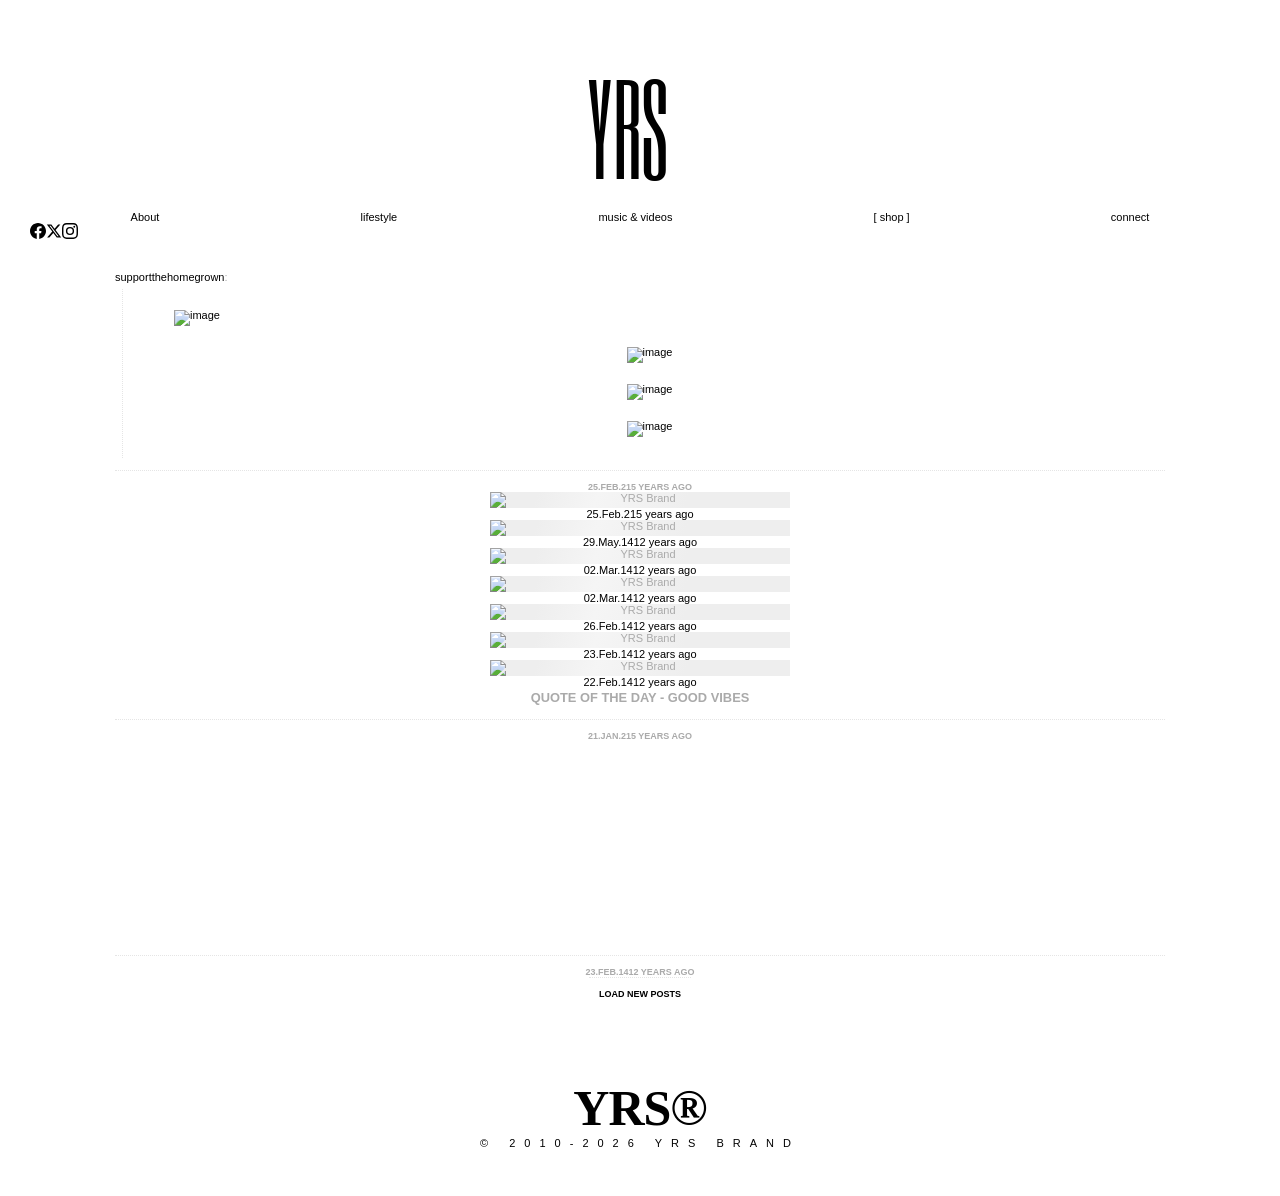
==== commit 3fcfbeb2: "a8549c22-8f08-4d15-907c-0174008d8898" ====
--- a/public/index.html
+++ b/public/index.html
@@ -27,6 +27,7 @@
   </div>
   <div id="center"></div>
   <script>
+    // Masonry layout for post grid
     function masonryLayout() {
       var container = document.getElementById('container');
       if (!container) return;
--- a/public/style.css
+++ b/public/style.css
@@ -1,4 +1,4 @@
-/* ── Legacy Tumblr overrides (kept for compatibility) ── */
+/* ── Legacy overrides (kept for compatibility) ── */
 tmblr-iframe-compact .tmblr-iframe--unified-controls { display: none !important; }
 #logo, .logo { display: none !important; }
 #btn_tumblr, .btn_tumblr { display: none !important; }
@@ -16,7 +16,7 @@
   letter-spacing: 9px;
 }
 
-body { padding:0; margin:0; font-family:'Helvetica Neue', Helvetica, Arial, sans-serif; font-size:11px;  color:#AAAAAA; background:white; -webkit-font-smoothing: antialiased; -moz-osx-font-smoothing: grayscale; } a,a:hover {  color:#000000;   text-decoration:none; text-align:center;margin:auto;} a:hover {text-decoration:none;} a:active{outline: none;} a:focus{-moz-outline-style: none;} :-moz-any-link:focus{outline: none;} img{border:none;} .clear {clear:both;} #center{ width:100%; height:100%; position:relative;} #content{   padding: 30px 0 15px; } #header{ padding:30px 30px 0; } #header a { text-decoration: none;} #header .logo{ display: block; float: left; max-height: 101px; margin: 0 30px 0 0;} #header h1{ font-family: 'Six Caps',sans-serif; font-size: 117px; font-weight: normal; height: 101px; line-height: 94px; text-transform: uppercase; white-space: nowrap; text-decoration: none;    text-align:center; margin: 50px 0 30px; padding:0 25px 0 0;    color:#000000;  } #header .links{ height: auto; white-space: nowrap;   margin:5px auto 40px; } #header .links a:first-child{ border: medium none; padding-left: 0;} #header .links a{ font-weight: bold; height: 9px; padding: 11px 22px; text-transform: uppercase; text-decoration:none;   display:inline;   border-left: 1px dotted rgba(0, 0, 0, 0.1);  } #page_navigation_if_header{ bottom: 0; font-weight: bold; height: 10px; margin: auto; padding: 11px; text-transform: uppercase; width: 300px; font-size: 12px;  border-top: 1px dotted rgba(0, 0, 0, 0.1);  } #page_navigation_if_header a{  color:#AAAAAA;  } #page_navigation_if_header a.p{ float:left;} #page_navigation_if_header a.n{ float:right;} #page_navigation_if_header .prev_hidden{ float:left; opacity:0.5;  color:#AAAAAA;  } #sidebar{ bottom: 30px; overflow: hidden; padding: 10px 10px 0; position: fixed; top: 30px; width: 250px; left:30px;  display:none;   border-bottom:10px solid white;  } #sidebar .logo{ display: block; max-width:250px; max-height:350px; margin: 0 0 30px;} #sidebar a { text-decoration: none;} #sidebar h1{ font-family: 'Six Caps',sans-serif; font-size: 55px; font-weight: normal; height: 47px; line-height: 45px; margin: 0 0 30px; padding:0 0px 30px; text-transform: uppercase; text-decoration:none;    color:#000000; border-bottom:1px dotted rgba(0, 0, 0, 0.1);  } #sidebar .description{ font-size: 11px; padding: 0 11px; } #sidebar .links{ margin: 19px 0 0;} #sidebar .links a:first-child{ border:none;} #sidebar .links a{ display: block; font-weight: bold; height: 9px; padding: 11px; text-transform: uppercase; text-decoration: none;  border-top: 1px dotted rgba(0, 0, 0, 0.1);  } #sidebar #go_up{ bottom: 0; font-weight: bold; height: 9px; padding: 11px 11px 0; position: absolute; text-transform: uppercase; width: 228px; display:none;  background:white; border-top: 1px dotted rgba(0, 0, 0, 0.1);  } #sidebar #page_navigation{ height: 9px;; padding: 11px 11px 0; position: absolute; text-transform: uppercase; font-weight: bold; bottom:0; width: 228px; background-color:white; border-top: 1px dotted rgba(0, 0, 0, 0.1);  } #sidebar #page_navigation a{  color:#AAAAAA;  } #sidebar #page_navigation a.p{ float:left;} #sidebar #page_navigation a.n{ float:right;} #sidebar #page_navigation .prev_hidden{ float:left; opacity:0.5;  color:#AAAAAA;  } #container {   margin:0 auto; max-width:1050px } #container .post{ float: left; margin: 0 15px 0px; overflow: hidden; position: relative; padding:10px; width: 300px;  background:white;     width:300px; } #container .photo { } #container .post img{ display:block;  max-width:300px; height: auto;  } #container h3{ margin:0; padding:0; line-height:19px; font-weight:bold; text-transform:uppercase; text-decoration: none;  color:#AAAAAA;  } #container .caption, #container .caption_photo{ font: 9px 'Courier New',Courier,monospace; overflow:hidden; padding: 10px;  margin:-17px 0 17px;    color:#111111; background: #F2F2F2;  } #container .caption a, #container .caption_photo a{ text-decoration: none;  color:#111111;  } #container .caption_photo{ margin: 0;} #container blockquote { border-left: 1px dotted rgba(0, 0, 0, 0.1); line-height: 100%; padding: 5px 0 5px 11px; position: relative; text-align: left; margin:6px 0 6px 7px;  } #container blockquote:first-child { margin: 6px 0 6px 11px; padding: 5px 0 5px 11px;} #container blockquote img { max-width: 100% !important; margin: 5px 0;} #container blockquote .text{ margin:0 0 8px;} #container p{ margin:0; padding:0; text-align:left;} #container .quote{ text-align:center; } #container .quote .quote_symbol{ font-family: Impact,Charcoal,sans-serif; font-size: 200px; margin: -170px 0 0; position: absolute;  color:black; opacity: 0.07;  } #container .quote .source{ margin-top:10px} #container .album{ margin:0; height:36px} #container .albumart{ margin:0 0 17px; min-height:36px;;   width:300px; } #container .albumart img{ height: auto;    width:300px; max-width: 300px !important;  } #container .audio{ height: 27px; margin: -53px 0 0; opacity: 0.8; overflow: hidden; padding: 5px 0 4px; position: absolute; width: 27px; background: none repeat scroll 0 0 black;    border-left:136px solid black; border-right:137px solid black;    } #container .short{  border-left: 96px solid black; border-right: 97px solid black;  } #container .artist_info { float: left; list-style: none outside none; margin: 36px 0 0; padding: 0 0 0 30px; width: 220px;} #container .artist_info li{ font-weight: bold; padding: 11px;  border-left: 1px dotted rgba(0,0,0,0.1); border-top: 1px dotted rgba(0,0,0,0.1);  } #container .artist_info li:first-child{ border-top:none;}  #container .question { margin: 0; padding: 0 0 5px; } #container .question .asker_portrait{ display: block; float: left; height: auto; margin:0 8px 6px 0; width:30px;} #container .answer .answer_portrait{ width:30px; float:left; margin: 0 8px 6px 0;} #container .question strong{ font-size: 11px; text-transform: uppercase; font-weight:bold;   color:#AAAAAA;  } #container .answer{ clear: both; display: block; font-style: italic; margin: 7px 0 0;} #container .answer p{ margin: 0; padding: 0; display: inline; width: auto;} #container .answer p img{   max-width:252px;} #container .answer_notes{ font-size: 7px; font-weight: bold; margin: 15px 0 0; text-transform: uppercase; } #container .video iframe{ display:block;     height:200px !important; width:300px !important;   } #container iframe.photoset{ margin:0 0 0 -15px;} #container iframe.photoset img{ display:block !important;} #container .answer_form_container iframe{ height:75px !important} #container .chat{ margin:5px 0; padding:0; list-style:none;} #container .chat li{ margin: 5px 0; padding: 5px 2px 10px;  border-bottom: 1px dotted rgba(0, 0, 0, 0.1);  } #container .chat li:last-child{ border:0; padding: 5px 5px 0; margin:5px 0 0;} #container .chat .user_1 .label, .user_2 .label, .user_3 .label, .user_4 .label, .user_5 .label, .user_6 .label, .user_7 .label, .user_8 .label, .user_9 .label { font-weight:bold;} /**** Posts: Photos ****/ #container #photo { overflow:hidden;    width:300px;  } #container #photo a, #photo a:hover{ color:white; text-decoration: none;} #container #photo img {    width:300px;   display:block;} #container #photo #picture { position:relative;} #container #photo #picture #info { opacity: 0; visibility: hidden; background-color: rgba(0, 0, 0, 0.85); height: 100%; left: 0; position: absolute; top: 0; z-index: 998; -webkit-transition: all 1.0s ease; -moz-transition: all 1.0s ease; transition: all 1.0s ease;   width:300px;} #container #photo:hover #picture #info { opacity:1; -webkit-transition: all 1.5s ease; -moz-transition: all 1.5s ease; transition: all 1.5s ease;} #container #photo #picture #info #holder { height: 100%; position: absolute; z-index: 999;   width:300px;} #container #photo #picture #info #holder #float{ float:left;   width:140px;} #container #photo #picture #info #holder .note{ border-color: rgba(255, 255, 255, 0.15); border-style: dotted; border-width: 0 1px 1px 0; float: left; font-family: 'Six Caps',sans-serif; margin: 0; padding: 10px 9px;    font-size:140px; height:123px; line-height:117px; color:white;  } #container #photo #picture #info #holder .date { border-color: rgba(255, 255, 255, 0.15); border-style: dotted; border-width: 0 1px 1px 0; font-weight: bold; letter-spacing: 0; padding: 8px; text-transform: uppercase;    font-size: 19px; height: 16px; } #container #photo #picture #info #holder .date span { color:white; text-decoration:none; cursor:pointer; } #container #photo #picture #info #holder .reblog { border-color: rgba(255, 255, 255, 0.15); border-style: dotted; border-width: 0 1px 1px 0; color: white; font-size: 19px; font-weight: bold; height: 16px; overflow: hidden; padding: 8px; clear:both; text-transform: uppercase; width: 81px; } #container #photo #picture:hover #info {visibility:visible;} #container #photoset { overflow:hidden; position:relative;    width:300px;  } #container #photoset a, #photoset a:hover{ color:white;} #container #photoset .html_photoset{ margin:0 0 0 -12.5px !important;} #container #photoset img {    width:300px;   display:block;} #container #photoset #info { background-color: rgba(0, 0, 0, 0.85); bottom: 3px; left: 0; opacity: 0; position: absolute; top: 0; visibility: hidden; z-index: 998; -webkit-transition: all 1.0s ease; -moz-transition: all 1.5s ease; transition: all 1.0s ease;   width:300px;} #container #photoset:hover #info { opacity:1; -webkit-transition: all 1.5s ease; -moz-transition: all 1.5s ease; transition: all 1.5s ease;} #container #photoset #info #holder { height: 100%; position: absolute; z-index: 999;   width:300px;} #container #photoset #info #holder #float{ float:left;   width:140px;} #container #photoset #info #holder .note{ border-color: rgba(255, 255, 255, 0.15); border-style: dotted; border-width: 0 1px 1px 0; float: left; font-family: 'Six Caps',sans-serif; margin: 0; padding: 10px 9px;    font-size:140px; height:123px; line-height:117px; } #container #photoset #info #holder .date { border-color: rgba(255, 255, 255, 0.15); border-style: dotted; border-width: 0 1px 1px 0; font-weight: bold; letter-spacing: 0; padding: 8px; text-transform: uppercase;    font-size: 19px; height: 16px; } #container #photoset #info #holder .reblog { border-color: rgba(255, 255, 255, 0.15); border-style: dotted; border-width: 0 1px 1px 0; color: white; font-size: 19px; font-weight: bold; height: 16px; overflow: hidden; padding: 8px; clear:both; text-transform: uppercase; width: 81px; } #container #photoset #info #holder #full{ border-top: 1px dotted rgba(255, 255, 255, 0.15); bottom: 0; color: white; font-weight: bold; padding: 11px 0; position: absolute; text-align: center; text-transform: uppercase; height: 10px;   width:300px;} #container #photoset:hover #info {visibility:visible;} #hovers { display: none; left: 20px; position: absolute; right: 30px; padding: 10px 0 0;} #hovers #blogroll_box, #hovers #ask_box, #hovers #submit_box, #hovers #twitter_box, #hovers #disclamer_box, #hovers #karmaloop_box, #hovers #state_box, #hovers #description_box, #hovers #connect_box { display: none; } #hovers #description_box { width:500px; margin:auto;} #hovers #connect_box { width:500px; margin:auto;} #hovers #blogroll_box ul { margin:0; padding:0; list-style:none;  position: absolute; right: 90px; left: 0; } #hovers #blogroll_box ul li{ width:20px; height:20px; float:left; margin:0 5px 10px;} #hovers #blogroll_box ul li img{ width:20px; height:20px;} #hovers #ask_box{  position: absolute; right: 90px; left: 0; } #hovers #submit_box{  width:500px; margin:auto; } #hovers #twitter_box .twitter{ position: relative; width: 500px; margin:auto; } #hovers #twitter_box .twitter h1{ display: inline-block; font-size: 12px; height: 9px; margin: 0 0 15px; padding: 0 11px 11px; text-transform: uppercase; font-family: 'Helvetica',arial; float: none; font-weight: bold; font-style: normal; line-height: 11px; border-bottom: 1px dotted rgba(0, 0, 0, 0.1); color:#AAAAAA;  } #hovers #twitter_box .twitter .follow_button{ position: absolute; right: 0; top: 0;} #hovers #twitter_box .twitter #twitter_update_list{ list-style: none outside none; margin: 0 0 30px; padding: 0; width: 500px;} #hovers #twitter_box .twitter #twitter_update_list li{ font-style: italic; padding: 11px;  border-top: 1px dotted rgba(0, 0, 0, 0.1);  } #hovers #twitter_box .twitter #twitter_update_list li span{ font-style: normal; margin: 0 15px 0 0;} #hovers #twitter_box .twitter #twitter_update_list li a{  color:#AAAAAA;  } #hovers #twitter_box .twitter #twitter_update_list li:first-child{ border:none;}   #hovers #close { cursor: pointer; font-weight: bold; height: 9px; padding: 11px; position: absolute; right: 0; text-transform: uppercase; top: 0; border-top: 1px dotted rgba(0, 0, 0, 0.1);  }  #load_box { clear: both; cursor: pointer; font-size: 9px; font-weight: bold; height: 7px; left: 50%; margin: 0 0 0 -51px; padding: 11px 0; position: absolute; right: 0; text-align: center; text-transform: uppercase; width: 102px;  border-top: 1px dotted rgba(0, 0, 0, 0.1);  } #load_box a { color: #000; text-decoration: none; } .permalink_audio { margin: auto; width: 500px;} .permalink_audio .albumart_box { float: left; height: 220px; margin-right: 30px; position: relative; width: 220px;} .permalink_audio .albumart_box .albumart { position:absolute; width: 220px;} .permalink_audio .albumart_box .albumart img { display:block} .permalink_audio .no_albumart { font-size: 14px; font-weight: bold; height: 111px; letter-spacing: -1px; line-height: 14px; padding: 105px 0 0; text-align: center; text-transform: lowercase; width: 216px;  border-top: 1px dotted rgba(0, 0, 0, 0.07);  } .permalink_audio .audio_player_perma { float: left; height: 30px; margin: 89px 0 0 -15px; opacity: 0.7; overflow: hidden; padding: 7px 10px 4px; position: relative; width: 21px; z-index: 999;  background: none repeat scroll 0 0 white; border-right: 224px solid white;  } .permalink_audio .audio_player_perma_art { background: none repeat scroll 0 0 black; border-right: 370px solid black; float: left; height: 30px; margin: 89px 0 0 -161px; opacity: 0.7; overflow: hidden; padding: 7px 10px 4px; position: relative; width: 21px; z-index: 999;} .permalink_audio .audio_info { color: rgba(0, 0, 0, 0.7); float: left; font-weight: bold; height: 84px; line-height: 18px; list-style: none outside none; margin: 0; padding: 8px 0 0 15px; width: 234px;  border-left: 1px dotted rgba(0, 0, 0, 0.1);  } .perma_width{ } #post_perma { margin: 12px 0 0; padding: 11px 11px 0; text-transform: uppercase; font-weight: bold; font-size: 9px; clear: both;   border-top: 1px dotted rgba(0,0,0,0.1);  } #post_perma a { text-decoration:none;  color:#AAAAAA;  } #post_perma a.t { float: right; } .invisible { display:none !important;} .post_info_2, div.notes { margin: 0 0 21px; width: 478px; overflow: hidden; padding: 22px 11px 0;  border-top: 1px dotted rgba(0,0,0,0.1);  } .post_info_2 { border: medium none; font-size: 10px; font-weight: bold; line-height: 20px; padding: 0; width: 500px; margin:0 0 30px;} .post_info_2 a{font-weight:bold;} .post_info_2 p{margin:0;padding:0;} .post_info_2 .tags{ margin:5px 0 0; padding:0; list-style:none;} .post_info_2 .tags li{ float:left; margin:0 5px 0 0;} .post_info_2 .tags li a:hover{ text-decoration:underline;} .post_info_list{ height: 19px; list-style: none outside none; margin: 0; overflow: hidden; padding: 22px 0 ; line-height: 20px;  border-top: 1px dotted rgba(0,0,0,0.1);  } .post_info_list li{ float: left; margin: 0; font-weight:bold; text-transform: uppercase; padding: 0 22px;  border-right: 1px dotted rgba(0,0,0,0.1);  } .post_info_list li a{  color:#AAAAAA;  } .post_info_list li:last-child{ border:0;} .post_info_list li:last-child{ padding: 0 0 0 22px;} ol.notes { padding: 0; margin: 0; list-style-type: none;} ol.notes li.note { float: left; height: 16px; margin: 6px !important; overflow: hidden; width: 16px; clear:none !important;} ol.notes li.more_notes_link_container{ font-size: 9px; font-weight: bold; margin: -34px 0 0; padding: 22px; text-align: center; text-transform: uppercase; width: 432px; height: 7px; background: none repeat scroll 0 0 white;  } ol.notes li.note img.avatar { display: block; float: left; height: 16px; margin-right: 10px; vertical-align: -4px; width: 16px;} ol.notes li.note span{ display:none;} ol.notes li.note span.action a{ font-weight: bold;} ol.notes li.note .answer_content { font-weight: normal; display:none;} ol.notes li.note blockquote { padding: 4px 10px; margin: 10px 0 10px 30px; display:none;} ol.notes li.note blockquote a { text-decoration: none; display:none;}
+body { padding:0; margin:0; font-family:'Helvetica Neue', Helvetica, Arial, sans-serif; font-size:11px; color:#AAAAAA; background:white; -webkit-font-smoothing: antialiased; -moz-osx-font-smoothing: grayscale; } a,a:hover { color:#000000; text-decoration:none; text-align:center;margin:auto;} a:hover {text-decoration:none;} a:active{outline: none;} a:focus{-moz-outline-style: none;} :-moz-any-link:focus{outline: none;} img{border:none;} .clear {clear:both;} #center{ width:100%; height:100%; position:relative;} #content{ padding: 30px 0 15px; } #header{ padding:30px 30px 0; } #header a { text-decoration: none;} #header .logo{ display: block; float: left; max-height: 101px; margin: 0 30px 0 0;} #header h1{ font-family: 'Six Caps',sans-serif; font-size: 117px; font-weight: normal; height: 101px; line-height: 94px; text-transform: uppercase; white-space: nowrap; text-decoration: none; text-align:center; margin: 50px 0 30px; padding:0 25px 0 0; color:#000000; } #header .links{ height: auto; white-space: normal; margin:5px auto 40px; display:flex; flex-direction:column; align-items:center; gap:8px; } #header .links > center { display:flex; flex-wrap:wrap; justify-content:center; gap:0; } #header .links a:first-child{ border: medium none; padding-left: 0;} #header .links a{ font-weight: bold; height: 9px; padding: 11px 22px; text-transform: uppercase; text-decoration:none; display:inline; border-left: 1px dotted rgba(0, 0, 0, 0.1); } #page_navigation_if_header{ bottom: 0; font-weight: bold; height: 10px; margin: auto; padding: 11px; text-transform: uppercase; width: 300px; font-size: 12px; border-top: 1px dotted rgba(0, 0, 0, 0.1); } #page_navigation_if_header a{ color:#AAAAAA; } #page_navigation_if_header a.p{ float:left;} #page_navigation_if_header a.n{ float:right;} #page_navigation_if_header .prev_hidden{ float:left; opacity:0.5; color:#AAAAAA; } #sidebar{ bottom: 30px; overflow: hidden; padding: 10px 10px 0; position: fixed; top: 30px; width: 250px; left:30px; display:none; border-bottom:10px solid white; } #sidebar .logo{ display: block; max-width:250px; max-height:350px; margin: 0 0 30px;} #sidebar a { text-decoration: none;} #sidebar h1{ font-family: 'Six Caps',sans-serif; font-size: 55px; font-weight: normal; height: 47px; line-height: 45px; margin: 0 0 30px; padding:0 0px 30px; text-transform: uppercase; text-decoration:none; color:#000000; border-bottom:1px dotted rgba(0, 0, 0, 0.1); } #sidebar .description{ font-size: 11px; padding: 0 11px; } #sidebar .links{ margin: 19px 0 0;} #sidebar .links a:first-child{ border:none;} #sidebar .links a{ display: block; font-weight: bold; height: 9px; padding: 11px; text-transform: uppercase; text-decoration: none; border-top: 1px dotted rgba(0, 0, 0, 0.1); } #sidebar #go_up{ bottom: 0; font-weight: bold; height: 9px; padding: 11px 11px 0; position: absolute; text-transform: uppercase; width: 228px; display:none; background:white; border-top: 1px dotted rgba(0, 0, 0, 0.1); } #sidebar #page_navigation{ height: 9px;; padding: 11px 11px 0; position: absolute; text-transform: uppercase; font-weight: bold; bottom:0; width: 228px; background-color:white; border-top: 1px dotted rgba(0, 0, 0, 0.1); } #sidebar #page_navigation a{ color:#AAAAAA; } #sidebar #page_navigation a.p{ float:left;} #sidebar #page_navigation a.n{ float:right;} #sidebar #page_navigation .prev_hidden{ float:left; opacity:0.5; color:#AAAAAA; } #container { margin:0 auto; max-width:1050px; position:relative; } #container .post{ float: left; margin: 0 15px 0px; overflow: hidden; position: relative; padding:10px; width: 300px; background:white; } #container .photo { } #container .post img{ display:block; max-width:300px; height: auto; } #container h3{ margin:0; padding:0; line-height:19px; font-weight:bold; text-transform:uppercase; text-decoration: none; color:#AAAAAA; } #container .caption, #container .caption_photo{ font: 9px 'Courier New',Courier,monospace; overflow:hidden; padding: 10px; margin:-17px 0 17px; color:#111111; background: #F2F2F2; } #container .caption a, #container .caption_photo a{ text-decoration: none; color:#111111; } #container .caption_photo{ margin: 0;} #container blockquote { border-left: 1px dotted rgba(0, 0, 0, 0.1); line-height: 100%; padding: 5px 0 5px 11px; position: relative; text-align: left; margin:6px 0 6px 7px; } #container blockquote:first-child { margin: 6px 0 6px 11px; padding: 5px 0 5px 11px;} #container blockquote img { max-width: 100% !important; margin: 5px 0;} #container blockquote .text{ margin:0 0 8px;} #container p{ margin:0; padding:0; text-align:left;} #container .quote{ text-align:center; } #container .quote .quote_symbol{ font-family: Impact,Charcoal,sans-serif; font-size: 200px; margin: -170px 0 0; position: absolute; color:black; opacity: 0.07; } #container .quote .source{ margin-top:10px} #container .album{ margin:0; height:36px} #container .albumart{ margin:0 0 17px; min-height:36px; width:300px; } #container .albumart img{ height: auto; width:300px; max-width: 300px !important; } #container .audio{ height: 27px; margin: -53px 0 0; opacity: 0.8; overflow: hidden; padding: 5px 0 4px; position: absolute; width: 27px; background: none repeat scroll 0 0 black; border-left:136px solid black; border-right:137px solid black; } #container .short{ border-left: 96px solid black; border-right: 97px solid black; } #container .artist_info { float: left; list-style: none outside none; margin: 36px 0 0; padding: 0 0 0 30px; width: 220px;} #container .artist_info li{ font-weight: bold; padding: 11px; border-left: 1px dotted rgba(0,0,0,0.1); border-top: 1px dotted rgba(0,0,0,0.1); } #container .artist_info li:first-child{ border-top:none;} #container .question { margin: 0; padding: 0 0 5px; } #container .question .asker_portrait{ display: block; float: left; height: auto; margin:0 8px 6px 0; width:30px;} #container .answer .answer_portrait{ width:30px; float:left; margin: 0 8px 6px 0;} #container .question strong{ font-size: 11px; text-transform: uppercase; font-weight:bold; color:#AAAAAA; } #container .answer{ clear: both; display: block; font-style: italic; margin: 7px 0 0;} #container .answer p{ margin: 0; padding: 0; display: inline; width: auto;} #container .answer p img{ max-width:252px;} #container .answer_notes{ font-size: 7px; font-weight: bold; margin: 15px 0 0; text-transform: uppercase; } #container .video iframe{ display:block; height:200px !important; width:300px !important; } #container iframe.photoset{ margin:0 0 0 -15px;} #container iframe.photoset img{ display:block !important;} #container .answer_form_container iframe{ height:75px !important} #container .chat{ margin:5px 0; padding:0; list-style:none;} #container .chat li{ margin: 5px 0; padding: 5px 2px 10px; border-bottom: 1px dotted rgba(0, 0, 0, 0.1); } #container .chat li:last-child{ border:0; padding: 5px 5px 0; margin:5px 0 0;} #container .chat .user_1 .label, .user_2 .label, .user_3 .label, .user_4 .label, .user_5 .label, .user_6 .label, .user_7 .label, .user_8 .label, .user_9 .label { font-weight:bold;} /**** Posts: Photos ****/ #container #photo { overflow:hidden; width:300px; position:relative; } #container #photo a, #photo a:hover{ color:white; text-decoration: none;} /* PROPER LAZY LOADING: aspect-ratio container prevents layout shift */ #container #photo #picture { position:relative; width:300px; overflow:hidden; background:#f5f5f5; } /* Placeholder skeleton while image loads */ #container #photo #picture::before { content:''; position:absolute; inset:0; background:linear-gradient(110deg, #eee 8%, #f5f5f5 18%, #eee 33%); background-size:200% 100%; animation:shimmer 1.5s infinite; z-index:1; pointer-events:none; } @keyframes shimmer { 0%{background-position:200% 0} 100%{background-position:-200% 0} } #container #photo img { width:300px; display:block; opacity:0; transition:opacity 0.4s ease; position:relative; z-index:2; } #container #photo img.loaded { opacity:1; } #container #photo #info { opacity: 0; visibility: hidden; background-color: rgba(0, 0, 0, 0.85); height: 100%; left: 0; position: absolute; top: 0; z-index: 998; -webkit-transition: all 0.4s ease; -moz-transition: all 0.4s ease; transition: all 0.4s ease; width:300px; } #container #photo:hover #picture #info { opacity:1; -webkit-transition: all 0.4s ease; -moz-transition: all 0.4s ease; transition: all 0.4s ease; } #container #photo #picture #info #holder { height: 100%; position: absolute; z-index: 999; width:300px; } #container #photo #picture #info #holder #float{ float:left; width:140px; } #container #photo #picture #info #holder .note{ border-color: rgba(255, 255, 255, 0.15); border-style: dotted; border-width: 0 1px 1px 0; float: left; font-family: 'Six Caps',sans-serif; margin: 0; padding: 10px 9px; font-size:140px; height:123px; line-height:117px; color:white; } #container #photo #picture #info #holder .date { border-color: rgba(255, 255, 255, 0.15); border-style: dotted; border-width: 0 1px 1px 0; font-weight: bold; letter-spacing: 0; padding: 8px; text-transform: uppercase; font-size: 19px; height: 16px; } #container #photo #picture #info #holder .date span { color:white; text-decoration:none; cursor:pointer; } #container #photo #picture #info #holder .reblog { border-color: rgba(255, 255, 255, 0.15); border-style: dotted; border-width: 0 1px 1px 0; color: white; font-size: 19px; font-weight: bold; height: 16px; overflow: hidden; padding: 8px; clear:both; text-transform: uppercase; width: 81px; } #container #photo #picture:hover #info {visibility:visible;} #container #photoset { overflow:hidden; position:relative; width:300px; } #container #photoset a, #photoset a:hover{ color:white;} #container #photoset .html_photoset{ margin:0 0 0 -12.5px !important;} #container #photoset img { width:300px; display:block;} #container #photoset #info { background-color: rgba(0, 0, 0, 0.85); bottom: 3px; left: 0; opacity: 0; position: absolute; top: 0; visibility: hidden; z-index: 998; -webkit-transition: all 1.0s ease; -moz-transition: all 1.5s ease; transition: all 1.5s ease; width:300px; } #container #photoset:hover #info { opacity:1; -webkit-transition: all 1.5s ease; -moz-transition: all 1.5s ease; transition: all 1.5s ease; } #container #photoset #info #holder { height: 100%; position: absolute; z-index: 999; width:300px; } #container #photoset #info #holder #float{ float:left; width:140px; } #container #photoset #info #holder .note{ border-color: rgba(255, 255, 255, 0.15); border-style: dotted; border-width: 0 1px 1px 0; float: left; font-family: 'Six Caps',sans-serif; margin: 0; padding: 10px 9px; font-size:140px; height:123px; line-height:117px; } #container #photoset #info #holder .date { border-color: rgba(255, 255, 255, 0.15); border-style: dotted; border-width: 0 1px 1px 0; font-weight: bold; letter-spacing: 0; padding: 8px; text-transform: uppercase; font-size: 19px; height: 16px; } #container #photoset #info #holder .reblog { border-color: rgba(255, 255, 255, 0.15); border-style: dotted; border-width: 0 1px 1px 0; color: white; font-size: 19px; font-weight: bold; height: 16px; overflow: hidden; padding: 8px; clear:both; text-transform: uppercase; width: 81px; } #container #photoset #info #holder #full{ border-top: 1px dotted rgba(255, 255, 255, 0.15); bottom: 0; color: white; font-weight: bold; padding: 11px 0; position: absolute; text-align: center; text-transform: uppercase; height: 10px; width:300px; } #container #photoset:hover #info {visibility:visible;} /* ─── Hovers Container (panels + post detail) ─── */ #hovers { display: none; left: 0; right: 0; position: relative; padding: 0; width: 100%; } /* Override for post-detail mode: full-width scrollable */ #hovers:has(#post_detail_box) { position: static; display: block !important; width: 100%; min-height: 100vh; background: #fff; } #hovers #blogroll_box, #hovers #ask_box, #hovers #submit_box, #hovers #twitter_box, #hovers #disclamer_box, #hovers #karmaloop_box, #hovers #state_box, #hovers #description_box, #hovers #connect_box { display: none; } #hovers #description_box { width:500px; margin:auto; } #hovers #connect_box { width:500px; margin:auto; } #hovers #blogroll_box ul { margin:0; padding:0; list-style:none; position: absolute; right: 90px; left: 0; } #hovers #blogroll_box ul li{ width:20px; height:20px; float:left; margin:0 5px 10px;} #hovers #blogroll_box ul li img{ width:20px; height:20px;} #hovers #ask_box{ position: absolute; right: 90px; left: 0; } #hovers #submit_box{ width:500px; margin:auto; } #hovers #twitter_box .twitter{ position: relative; width: 500px; margin:auto; } #hovers #twitter_box .twitter h1{ display: inline-block; font-size: 12px; height: 9px; margin: 0 0 15px; padding: 0 11px 11px; text-transform: uppercase; font-family: 'Helvetica',arial; float: none; font-weight: bold; font-style: normal; line-height: 11px; border-bottom: 1px dotted rgba(0, 0, 0, 0.1); color:#AAAAAA; } #hovers #twitter_box .twitter .follow_button{ position: absolute; right: 0; top: 0;} #hovers #twitter_box .twitter #twitter_update_list{ list-style: none outside none; margin: 0 0 30px; padding: 0; width: 500px;} #hovers #twitter_box .twitter #twitter_update_list li{ font-style: italic; padding: 11px; border-top: 1px dotted rgba(0, 0, 0, 0.1); } #hovers #twitter_box .twitter #twitter_update_list li span{ font-style: normal; margin: 0 15px 0 0;} #hovers #twitter_box .twitter #twitter_update_list li a{ color:#AAAAAA; } #hovers #twitter_box .twitter #twitter_update_list li:first-child{ border:none;} #hovers #close { cursor: pointer; font-weight: bold; height: 9px; padding: 11px; position: absolute; right: 0; text-transform: uppercase; top: 0; border-top: 1px dotted rgba(0, 0, 0, 0.1); } #load_box { clear: both; cursor: pointer; font-size: 9px; font-weight: bold; height: 7px; left: 50%; margin: 0 0 0 -51px; padding: 11px 0; position: relative; right: 0; text-align: center; text-transform: uppercase; width: 102px; border-top: 1px dotted rgba(0, 0, 0, 0.1); } #load_box a { color: #000; text-decoration: none; } .permalink_audio { margin: auto; width: 500px;} .permalink_audio .albumart_box { float: left; height: 220px; margin-right: 30px; position: relative; width: 220px;} .permalink_audio .albumart_box .albumart { position:absolute; width: 220px;} .permalink_audio .albumart_box .albumart img { display:block} .permalink_audio .no_albumart { font-size: 14px; font-weight: bold; height: 111px; letter-spacing: -1px; line-height: 14px; padding: 105px 0 0; text-align: center; text-transform: lowercase; width: 216px; border-top: 1px dotted rgba(0, 0, 0, 0.07); } .permalink_audio .audio_player_perma { float: left; height: 30px; margin: 89px 0 0 -15px; opacity: 0.7; overflow: hidden; padding: 7px 10px 4px; position: relative; width: 21px; z-index: 999; background: none repeat scroll 0 0 white; border-right: 224px solid white; } .permalink_audio .audio_player_perma_art { background: none repeat scroll 0 0 black; border-right: 370px solid black; float: left; height: 30px; margin: 89px 0 0 -161px; opacity: 0.7; overflow: hidden; padding: 7px 10px 4px; position: relative; width: 21px; z-index:999;} .permalink_audio .audio_info { color: rgba(0, 0, 0, 0.7); float: left; font-weight: bold; height: 84px; line-height: 18px; list-style: none outside none; margin: 0; padding: 8px 0 0 15px; width: 234px; border-left: 1px dotted rgba(0, 0, 0, 0.1); } .perma_width{ } #post_perma { margin: 12px 0 0; padding: 11px 11px 0; text-transform: uppercase; font-weight: bold; font-size: 9px; clear: both; border-top: 1px dotted rgba(0,0,0,0.1); } #post_perma a { text-decoration:none; color:#AAAAAA; } #post_perma a.t { float: right; } .invisible { display:none !important;} .post_info_2, div.notes { margin: 0 0 21px; width: 478px; overflow: hidden; padding: 22px 11px 0; border-top: 1px dotted rgba(0,0,0,0.1); } .post_info_2 { border: medium none; font-size: 10px; font-weight: bold; line-height: 20px; padding: 0; width: 500px; margin:0 0 30px;} .post_info_2 a{font-weight:bold;} .post_info_2 p{margin:0;padding:0;} .post_info_2 .tags{ margin:5px 0 0; padding:0; list-style:none;} .post_info_2 .tags li{ float:left; margin:0 5px 0 0;} .post_info_2 .tags li a:hover{ text-decoration:underline;} .post_info_list{ height: 19px; list-style: none outside none; margin: 0; overflow: hidden; padding: 22px 0 ; line-height: 20px; border-top: 1px dotted rgba(0,0,0,0.1); } .post_info_list li{ float: left; margin: 0; font-weight:bold; text-transform: uppercase; padding: 0 22px; border-right: 1px dotted rgba(0,0,0,0.1); } .post_info_list li a{ color:#AAAAAA; } .post_info_list li:last-child{ border:0;} .post_info_list li:last-child{ padding: 0 0 0 22px;} ol.notes { padding: 0; margin: 0; list-style-type: none;} ol.notes li.note { float: left; height: 16px; margin: 6px !important; overflow: hidden; width: 16px; clear:none !important;} ol.notes li.more_notes_link_container{ font-size: 9px; font-weight: bold; margin: -34px 0 0; padding: 22px; text-align: center; text-transform: uppercase; width: 432px; height: 7px; background: none repeat scroll 0 0 white; } ol.notes li.note img.avatar { display: block; float: left; height: 16px; margin-right: 10px; vertical-align: -4px; width: 16px;} ol.notes li.note span{ display:none;} ol.notes li.note span.action a{ font-weight: bold;} ol.notes li.note .answer_content { font-weight: normal; display:none;} ol.notes li.note blockquote { padding: 4px 10px; margin: 10px 0 10px 30px; display:none;} ol.notes li.note blockquote a { text-decoration: none;display:none;}
 
 /* ─── Loader ─── */
 #site-loader {
@@ -38,20 +38,54 @@
 }
 @keyframes spin { to { transform: rotate(360deg); } }
 
-/* ─── Social Icons Row (SVG, inline-block) ─── */
-.social-row { position: relative; top: 20px; left: 0; display: inline-block; }
-.social-row a { display: inline-block; position: relative; top: 8px; text-decoration: none; }
-.social-row a:hover svg { opacity: 0.5; }
-.social-row svg { transition: opacity 0.3s ease; }
-.social-spacer { width: 11px; display: inline-block; }
+/* ─── Social Icons Row (SVG, inline-block) — BELOW LINKS ─── */
+.social-row { 
+  display: flex; 
+  justify-content: center; 
+  align-items: center; 
+  gap: 6px; 
+  margin-top: 10px; 
+  padding-top: 10px;
+}
+.social-row a { 
+  display: inline-flex; 
+  align-items: center; 
+  text-decoration: none; 
+  transition: opacity 0.3s ease;
+}
+.social-row a:hover { opacity: 0.5; }
+.social-row svg { 
+  width: 16px; 
+  height: 16px; 
+  transition: opacity 0.3s ease; 
+}
+.social-spacer { width: 8px; display: inline-block; }
 
 /* ─── Post Detail (Permalink) ─── */
-#post_detail_box { width: 500px; margin: 0 auto; position: relative; padding-top: 10px; }
-#post_detail_box > .post { width: 500px !important; margin: 0; padding: 10px 0 0; }
-#post_detail_box > .post img { width: 500px !important; max-width: 500px !important; height: auto; display: block; }
-#post_detail_box > .post .video iframe { width: 500px !important; height: 281px !important; }
+#post_detail_box { 
+  width: 100%; 
+  max-width: 560px; 
+  margin: 0 auto; 
+  position: relative; 
+  padding: 40px 20px 60px;
+  box-sizing: border-box;
+}
+#post_detail_box > .post { 
+  width: 500px !important; 
+  max-width: 100% !important;
+  margin: 0 auto; 
+  padding: 10px 0 0; 
+  float: none;
+}
+#post_detail_box > .post img { 
+  width: 100% !important; 
+  max-width: 500px !important; 
+  height: auto; 
+  display: block;
+}
+#post_detail_box > .post .video iframe { width: 500px !important; height: 281px !important; max-width: 100%; }
 #post_detail_box > .post .link { display: block; padding: 0; }
-#post_detail_box > .post #post_perma { border-top: 1px dotted rgba(0,0,0,0.1); margin: 12px 0 0; padding: 11px 0 0; text-transform: uppercase; font-weight: bold; font-size: 9px; }
+#post_detail_box > .post #post_perma { border-top: 1px dotted rgba(0,0,0,0.1); margin: 12px 0 0; padding: 11px 0 0; text-transform: uppercase; font-weight: bold; font-size: 9px; clear: both; overflow: hidden;}
 #post_detail_box > .post #post_perma a { color: #aaa; text-decoration: none; }
 #post_detail_box > .post #post_perma a.t { float: right; }
 /* Reblog content inside detail */
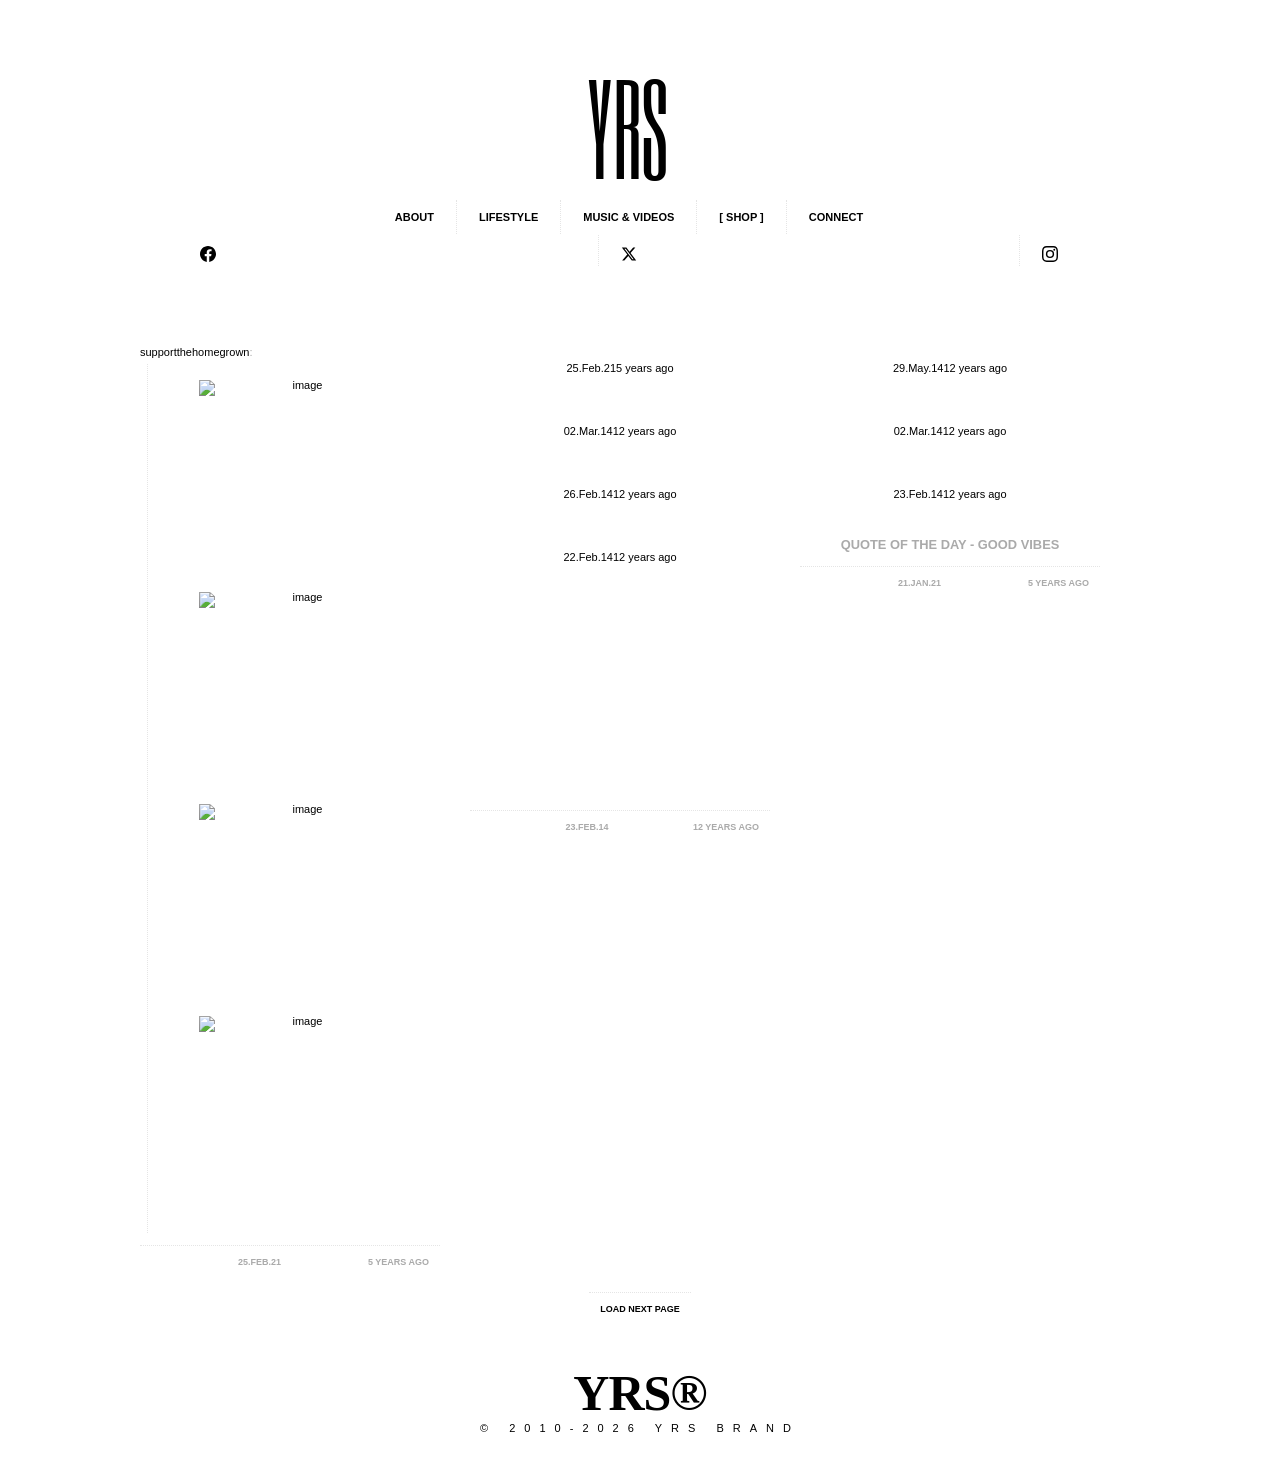
==== commit cba0bf93: "d03f32ff-580f-4eec-8ecd-715e75935feb" ====
--- a/public/index.html
+++ b/public/index.html
@@ -27,7 +27,6 @@
   </div>
   <div id="center"></div>
   <script>
-    // Masonry layout for post grid
     function masonryLayout() {
       var container = document.getElementById('container');
       if (!container) return;
--- a/public/style.css
+++ b/public/style.css
@@ -1,4 +1,4 @@
-/* ── Legacy overrides (kept for compatibility) ── */
+/* ── Legacy Tumblr overrides (kept for compatibility) ── */
 tmblr-iframe-compact .tmblr-iframe--unified-controls { display: none !important; }
 #logo, .logo { display: none !important; }
 #btn_tumblr, .btn_tumblr { display: none !important; }
@@ -16,7 +16,16 @@
   letter-spacing: 9px;
 }
 
-body { padding:0; margin:0; font-family:'Helvetica Neue', Helvetica, Arial, sans-serif; font-size:11px; color:#AAAAAA; background:white; -webkit-font-smoothing: antialiased; -moz-osx-font-smoothing: grayscale; } a,a:hover { color:#000000; text-decoration:none; text-align:center;margin:auto;} a:hover {text-decoration:none;} a:active{outline: none;} a:focus{-moz-outline-style: none;} :-moz-any-link:focus{outline: none;} img{border:none;} .clear {clear:both;} #center{ width:100%; height:100%; position:relative;} #content{ padding: 30px 0 15px; } #header{ padding:30px 30px 0; } #header a { text-decoration: none;} #header .logo{ display: block; float: left; max-height: 101px; margin: 0 30px 0 0;} #header h1{ font-family: 'Six Caps',sans-serif; font-size: 117px; font-weight: normal; height: 101px; line-height: 94px; text-transform: uppercase; white-space: nowrap; text-decoration: none; text-align:center; margin: 50px 0 30px; padding:0 25px 0 0; color:#000000; } #header .links{ height: auto; white-space: normal; margin:5px auto 40px; display:flex; flex-direction:column; align-items:center; gap:8px; } #header .links > center { display:flex; flex-wrap:wrap; justify-content:center; gap:0; } #header .links a:first-child{ border: medium none; padding-left: 0;} #header .links a{ font-weight: bold; height: 9px; padding: 11px 22px; text-transform: uppercase; text-decoration:none; display:inline; border-left: 1px dotted rgba(0, 0, 0, 0.1); } #page_navigation_if_header{ bottom: 0; font-weight: bold; height: 10px; margin: auto; padding: 11px; text-transform: uppercase; width: 300px; font-size: 12px; border-top: 1px dotted rgba(0, 0, 0, 0.1); } #page_navigation_if_header a{ color:#AAAAAA; } #page_navigation_if_header a.p{ float:left;} #page_navigation_if_header a.n{ float:right;} #page_navigation_if_header .prev_hidden{ float:left; opacity:0.5; color:#AAAAAA; } #sidebar{ bottom: 30px; overflow: hidden; padding: 10px 10px 0; position: fixed; top: 30px; width: 250px; left:30px; display:none; border-bottom:10px solid white; } #sidebar .logo{ display: block; max-width:250px; max-height:350px; margin: 0 0 30px;} #sidebar a { text-decoration: none;} #sidebar h1{ font-family: 'Six Caps',sans-serif; font-size: 55px; font-weight: normal; height: 47px; line-height: 45px; margin: 0 0 30px; padding:0 0px 30px; text-transform: uppercase; text-decoration:none; color:#000000; border-bottom:1px dotted rgba(0, 0, 0, 0.1); } #sidebar .description{ font-size: 11px; padding: 0 11px; } #sidebar .links{ margin: 19px 0 0;} #sidebar .links a:first-child{ border:none;} #sidebar .links a{ display: block; font-weight: bold; height: 9px; padding: 11px; text-transform: uppercase; text-decoration: none; border-top: 1px dotted rgba(0, 0, 0, 0.1); } #sidebar #go_up{ bottom: 0; font-weight: bold; height: 9px; padding: 11px 11px 0; position: absolute; text-transform: uppercase; width: 228px; display:none; background:white; border-top: 1px dotted rgba(0, 0, 0, 0.1); } #sidebar #page_navigation{ height: 9px;; padding: 11px 11px 0; position: absolute; text-transform: uppercase; font-weight: bold; bottom:0; width: 228px; background-color:white; border-top: 1px dotted rgba(0, 0, 0, 0.1); } #sidebar #page_navigation a{ color:#AAAAAA; } #sidebar #page_navigation a.p{ float:left;} #sidebar #page_navigation a.n{ float:right;} #sidebar #page_navigation .prev_hidden{ float:left; opacity:0.5; color:#AAAAAA; } #container { margin:0 auto; max-width:1050px; position:relative; } #container .post{ float: left; margin: 0 15px 0px; overflow: hidden; position: relative; padding:10px; width: 300px; background:white; } #container .photo { } #container .post img{ display:block; max-width:300px; height: auto; } #container h3{ margin:0; padding:0; line-height:19px; font-weight:bold; text-transform:uppercase; text-decoration: none; color:#AAAAAA; } #container .caption, #container .caption_photo{ font: 9px 'Courier New',Courier,monospace; overflow:hidden; padding: 10px; margin:-17px 0 17px; color:#111111; background: #F2F2F2; } #container .caption a, #container .caption_photo a{ text-decoration: none; color:#111111; } #container .caption_photo{ margin: 0;} #container blockquote { border-left: 1px dotted rgba(0, 0, 0, 0.1); line-height: 100%; padding: 5px 0 5px 11px; position: relative; text-align: left; margin:6px 0 6px 7px; } #container blockquote:first-child { margin: 6px 0 6px 11px; padding: 5px 0 5px 11px;} #container blockquote img { max-width: 100% !important; margin: 5px 0;} #container blockquote .text{ margin:0 0 8px;} #container p{ margin:0; padding:0; text-align:left;} #container .quote{ text-align:center; } #container .quote .quote_symbol{ font-family: Impact,Charcoal,sans-serif; font-size: 200px; margin: -170px 0 0; position: absolute; color:black; opacity: 0.07; } #container .quote .source{ margin-top:10px} #container .album{ margin:0; height:36px} #container .albumart{ margin:0 0 17px; min-height:36px; width:300px; } #container .albumart img{ height: auto; width:300px; max-width: 300px !important; } #container .audio{ height: 27px; margin: -53px 0 0; opacity: 0.8; overflow: hidden; padding: 5px 0 4px; position: absolute; width: 27px; background: none repeat scroll 0 0 black; border-left:136px solid black; border-right:137px solid black; } #container .short{ border-left: 96px solid black; border-right: 97px solid black; } #container .artist_info { float: left; list-style: none outside none; margin: 36px 0 0; padding: 0 0 0 30px; width: 220px;} #container .artist_info li{ font-weight: bold; padding: 11px; border-left: 1px dotted rgba(0,0,0,0.1); border-top: 1px dotted rgba(0,0,0,0.1); } #container .artist_info li:first-child{ border-top:none;} #container .question { margin: 0; padding: 0 0 5px; } #container .question .asker_portrait{ display: block; float: left; height: auto; margin:0 8px 6px 0; width:30px;} #container .answer .answer_portrait{ width:30px; float:left; margin: 0 8px 6px 0;} #container .question strong{ font-size: 11px; text-transform: uppercase; font-weight:bold; color:#AAAAAA; } #container .answer{ clear: both; display: block; font-style: italic; margin: 7px 0 0;} #container .answer p{ margin: 0; padding: 0; display: inline; width: auto;} #container .answer p img{ max-width:252px;} #container .answer_notes{ font-size: 7px; font-weight: bold; margin: 15px 0 0; text-transform: uppercase; } #container .video iframe{ display:block; height:200px !important; width:300px !important; } #container iframe.photoset{ margin:0 0 0 -15px;} #container iframe.photoset img{ display:block !important;} #container .answer_form_container iframe{ height:75px !important} #container .chat{ margin:5px 0; padding:0; list-style:none;} #container .chat li{ margin: 5px 0; padding: 5px 2px 10px; border-bottom: 1px dotted rgba(0, 0, 0, 0.1); } #container .chat li:last-child{ border:0; padding: 5px 5px 0; margin:5px 0 0;} #container .chat .user_1 .label, .user_2 .label, .user_3 .label, .user_4 .label, .user_5 .label, .user_6 .label, .user_7 .label, .user_8 .label, .user_9 .label { font-weight:bold;} /**** Posts: Photos ****/ #container #photo { overflow:hidden; width:300px; position:relative; } #container #photo a, #photo a:hover{ color:white; text-decoration: none;} /* PROPER LAZY LOADING: aspect-ratio container prevents layout shift */ #container #photo #picture { position:relative; width:300px; overflow:hidden; background:#f5f5f5; } /* Placeholder skeleton while image loads */ #container #photo #picture::before { content:''; position:absolute; inset:0; background:linear-gradient(110deg, #eee 8%, #f5f5f5 18%, #eee 33%); background-size:200% 100%; animation:shimmer 1.5s infinite; z-index:1; pointer-events:none; } @keyframes shimmer { 0%{background-position:200% 0} 100%{background-position:-200% 0} } #container #photo img { width:300px; display:block; opacity:0; transition:opacity 0.4s ease; position:relative; z-index:2; } #container #photo img.loaded { opacity:1; } #container #photo #info { opacity: 0; visibility: hidden; background-color: rgba(0, 0, 0, 0.85); height: 100%; left: 0; position: absolute; top: 0; z-index: 998; -webkit-transition: all 0.4s ease; -moz-transition: all 0.4s ease; transition: all 0.4s ease; width:300px; } #container #photo:hover #picture #info { opacity:1; -webkit-transition: all 0.4s ease; -moz-transition: all 0.4s ease; transition: all 0.4s ease; } #container #photo #picture #info #holder { height: 100%; position: absolute; z-index: 999; width:300px; } #container #photo #picture #info #holder #float{ float:left; width:140px; } #container #photo #picture #info #holder .note{ border-color: rgba(255, 255, 255, 0.15); border-style: dotted; border-width: 0 1px 1px 0; float: left; font-family: 'Six Caps',sans-serif; margin: 0; padding: 10px 9px; font-size:140px; height:123px; line-height:117px; color:white; } #container #photo #picture #info #holder .date { border-color: rgba(255, 255, 255, 0.15); border-style: dotted; border-width: 0 1px 1px 0; font-weight: bold; letter-spacing: 0; padding: 8px; text-transform: uppercase; font-size: 19px; height: 16px; } #container #photo #picture #info #holder .date span { color:white; text-decoration:none; cursor:pointer; } #container #photo #picture #info #holder .reblog { border-color: rgba(255, 255, 255, 0.15); border-style: dotted; border-width: 0 1px 1px 0; color: white; font-size: 19px; font-weight: bold; height: 16px; overflow: hidden; padding: 8px; clear:both; text-transform: uppercase; width: 81px; } #container #photo #picture:hover #info {visibility:visible;} #container #photoset { overflow:hidden; position:relative; width:300px; } #container #photoset a, #photoset a:hover{ color:white;} #container #photoset .html_photoset{ margin:0 0 0 -12.5px !important;} #container #photoset img { width:300px; display:block;} #container #photoset #info { background-color: rgba(0, 0, 0, 0.85); bottom: 3px; left: 0; opacity: 0; position: absolute; top: 0; visibility: hidden; z-index: 998; -webkit-transition: all 1.0s ease; -moz-transition: all 1.5s ease; transition: all 1.5s ease; width:300px; } #container #photoset:hover #info { opacity:1; -webkit-transition: all 1.5s ease; -moz-transition: all 1.5s ease; transition: all 1.5s ease; } #container #photoset #info #holder { height: 100%; position: absolute; z-index: 999; width:300px; } #container #photoset #info #holder #float{ float:left; width:140px; } #container #photoset #info #holder .note{ border-color: rgba(255, 255, 255, 0.15); border-style: dotted; border-width: 0 1px 1px 0; float: left; font-family: 'Six Caps',sans-serif; margin: 0; padding: 10px 9px; font-size:140px; height:123px; line-height:117px; } #container #photoset #info #holder .date { border-color: rgba(255, 255, 255, 0.15); border-style: dotted; border-width: 0 1px 1px 0; font-weight: bold; letter-spacing: 0; padding: 8px; text-transform: uppercase; font-size: 19px; height: 16px; } #container #photoset #info #holder .reblog { border-color: rgba(255, 255, 255, 0.15); border-style: dotted; border-width: 0 1px 1px 0; color: white; font-size: 19px; font-weight: bold; height: 16px; overflow: hidden; padding: 8px; clear:both; text-transform: uppercase; width: 81px; } #container #photoset #info #holder #full{ border-top: 1px dotted rgba(255, 255, 255, 0.15); bottom: 0; color: white; font-weight: bold; padding: 11px 0; position: absolute; text-align: center; text-transform: uppercase; height: 10px; width:300px; } #container #photoset:hover #info {visibility:visible;} /* ─── Hovers Container (panels + post detail) ─── */ #hovers { display: none; left: 0; right: 0; position: relative; padding: 0; width: 100%; } /* Override for post-detail mode: full-width scrollable */ #hovers:has(#post_detail_box) { position: static; display: block !important; width: 100%; min-height: 100vh; background: #fff; } #hovers #blogroll_box, #hovers #ask_box, #hovers #submit_box, #hovers #twitter_box, #hovers #disclamer_box, #hovers #karmaloop_box, #hovers #state_box, #hovers #description_box, #hovers #connect_box { display: none; } #hovers #description_box { width:500px; margin:auto; } #hovers #connect_box { width:500px; margin:auto; } #hovers #blogroll_box ul { margin:0; padding:0; list-style:none; position: absolute; right: 90px; left: 0; } #hovers #blogroll_box ul li{ width:20px; height:20px; float:left; margin:0 5px 10px;} #hovers #blogroll_box ul li img{ width:20px; height:20px;} #hovers #ask_box{ position: absolute; right: 90px; left: 0; } #hovers #submit_box{ width:500px; margin:auto; } #hovers #twitter_box .twitter{ position: relative; width: 500px; margin:auto; } #hovers #twitter_box .twitter h1{ display: inline-block; font-size: 12px; height: 9px; margin: 0 0 15px; padding: 0 11px 11px; text-transform: uppercase; font-family: 'Helvetica',arial; float: none; font-weight: bold; font-style: normal; line-height: 11px; border-bottom: 1px dotted rgba(0, 0, 0, 0.1); color:#AAAAAA; } #hovers #twitter_box .twitter .follow_button{ position: absolute; right: 0; top: 0;} #hovers #twitter_box .twitter #twitter_update_list{ list-style: none outside none; margin: 0 0 30px; padding: 0; width: 500px;} #hovers #twitter_box .twitter #twitter_update_list li{ font-style: italic; padding: 11px; border-top: 1px dotted rgba(0, 0, 0, 0.1); } #hovers #twitter_box .twitter #twitter_update_list li span{ font-style: normal; margin: 0 15px 0 0;} #hovers #twitter_box .twitter #twitter_update_list li a{ color:#AAAAAA; } #hovers #twitter_box .twitter #twitter_update_list li:first-child{ border:none;} #hovers #close { cursor: pointer; font-weight: bold; height: 9px; padding: 11px; position: absolute; right: 0; text-transform: uppercase; top: 0; border-top: 1px dotted rgba(0, 0, 0, 0.1); } #load_box { clear: both; cursor: pointer; font-size: 9px; font-weight: bold; height: 7px; left: 50%; margin: 0 0 0 -51px; padding: 11px 0; position: relative; right: 0; text-align: center; text-transform: uppercase; width: 102px; border-top: 1px dotted rgba(0, 0, 0, 0.1); } #load_box a { color: #000; text-decoration: none; } .permalink_audio { margin: auto; width: 500px;} .permalink_audio .albumart_box { float: left; height: 220px; margin-right: 30px; position: relative; width: 220px;} .permalink_audio .albumart_box .albumart { position:absolute; width: 220px;} .permalink_audio .albumart_box .albumart img { display:block} .permalink_audio .no_albumart { font-size: 14px; font-weight: bold; height: 111px; letter-spacing: -1px; line-height: 14px; padding: 105px 0 0; text-align: center; text-transform: lowercase; width: 216px; border-top: 1px dotted rgba(0, 0, 0, 0.07); } .permalink_audio .audio_player_perma { float: left; height: 30px; margin: 89px 0 0 -15px; opacity: 0.7; overflow: hidden; padding: 7px 10px 4px; position: relative; width: 21px; z-index: 999; background: none repeat scroll 0 0 white; border-right: 224px solid white; } .permalink_audio .audio_player_perma_art { background: none repeat scroll 0 0 black; border-right: 370px solid black; float: left; height: 30px; margin: 89px 0 0 -161px; opacity: 0.7; overflow: hidden; padding: 7px 10px 4px; position: relative; width: 21px; z-index:999;} .permalink_audio .audio_info { color: rgba(0, 0, 0, 0.7); float: left; font-weight: bold; height: 84px; line-height: 18px; list-style: none outside none; margin: 0; padding: 8px 0 0 15px; width: 234px; border-left: 1px dotted rgba(0, 0, 0, 0.1); } .perma_width{ } #post_perma { margin: 12px 0 0; padding: 11px 11px 0; text-transform: uppercase; font-weight: bold; font-size: 9px; clear: both; border-top: 1px dotted rgba(0,0,0,0.1); } #post_perma a { text-decoration:none; color:#AAAAAA; } #post_perma a.t { float: right; } .invisible { display:none !important;} .post_info_2, div.notes { margin: 0 0 21px; width: 478px; overflow: hidden; padding: 22px 11px 0; border-top: 1px dotted rgba(0,0,0,0.1); } .post_info_2 { border: medium none; font-size: 10px; font-weight: bold; line-height: 20px; padding: 0; width: 500px; margin:0 0 30px;} .post_info_2 a{font-weight:bold;} .post_info_2 p{margin:0;padding:0;} .post_info_2 .tags{ margin:5px 0 0; padding:0; list-style:none;} .post_info_2 .tags li{ float:left; margin:0 5px 0 0;} .post_info_2 .tags li a:hover{ text-decoration:underline;} .post_info_list{ height: 19px; list-style: none outside none; margin: 0; overflow: hidden; padding: 22px 0 ; line-height: 20px; border-top: 1px dotted rgba(0,0,0,0.1); } .post_info_list li{ float: left; margin: 0; font-weight:bold; text-transform: uppercase; padding: 0 22px; border-right: 1px dotted rgba(0,0,0,0.1); } .post_info_list li a{ color:#AAAAAA; } .post_info_list li:last-child{ border:0;} .post_info_list li:last-child{ padding: 0 0 0 22px;} ol.notes { padding: 0; margin: 0; list-style-type: none;} ol.notes li.note { float: left; height: 16px; margin: 6px !important; overflow: hidden; width: 16px; clear:none !important;} ol.notes li.more_notes_link_container{ font-size: 9px; font-weight: bold; margin: -34px 0 0; padding: 22px; text-align: center; text-transform: uppercase; width: 432px; height: 7px; background: none repeat scroll 0 0 white; } ol.notes li.note img.avatar { display: block; float: left; height: 16px; margin-right: 10px; vertical-align: -4px; width: 16px;} ol.notes li.note span{ display:none;} ol.notes li.note span.action a{ font-weight: bold;} ol.notes li.note .answer_content { font-weight: normal; display:none;} ol.notes li.note blockquote { padding: 4px 10px; margin: 10px 0 10px 30px; display:none;} ol.notes li.note blockquote a { text-decoration: none;display:none;}
+body { padding:0; margin:0; font-family:'Helvetica Neue', Helvetica, Arial, sans-serif; font-size:11px;  color:#AAAAAA; background:white; -webkit-font-smoothing: antialiased; -moz-osx-font-smoothing: grayscale; } a,a:hover {  color:#000000;   text-decoration:none; text-align:center;margin:auto;} a:hover {text-decoration:none;} a:active{outline: none;} a:focus{-moz-outline-style: none;} :-moz-any-link:focus{outline: none;} img{border:none;} .clear {clear:both;} #center{ width:100%; height:100%; position:relative;} #content{   padding: 30px 0 15px; } #header{ padding:30px 30px 0; } #header a { text-decoration: none;} #header .logo{ display: block; float: left; max-height: 101px; margin: 0 30px 0 0;} #header h1{ font-family: 'Six Caps',sans-serif; font-size: 117px; font-weight: normal; height: 101px; line-height: 94px; text-transform: uppercase; white-space: nowrap; text-decoration: none;    text-align:center; margin: 50px 0 30px; padding:0 25px 0 0;    color:#000000;  } #header .links{ height: auto; white-space: nowrap;   margin:5px auto 40px; } #header .links a:first-child{ border: medium none; padding-left: 0;} #header .links a{ font-weight: bold; height: 9px; padding: 11px 22px; text-transform: uppercase; text-decoration:none;   display:inline;   border-left: 1px dotted rgba(0, 0, 0, 0.1);  } #page_navigation_if_header{ bottom: 0; font-weight: bold; height: 10px; margin: auto; padding: 11px; text-transform: uppercase; width: 300px; font-size: 12px;  border-top: 1px dotted rgba(0, 0, 0, 0.1);  } #page_navigation_if_header a{  color:#AAAAAA;  } #page_navigation_if_header a.p{ float:left;} #page_navigation_if_header a.n{ float:right;} #page_navigation_if_header .prev_hidden{ float:left; opacity:0.5;  color:#AAAAAA;  } #sidebar{ bottom: 30px; overflow: hidden; padding: 10px 10px 0; position: fixed; top: 30px; width: 250px; left:30px;  display:none;   border-bottom:10px solid white;  } #sidebar .logo{ display: block; max-width:250px; max-height:350px; margin: 0 0 30px;} #sidebar a { text-decoration: none;} #sidebar h1{ font-family: 'Six Caps',sans-serif; font-size: 55px; font-weight: normal; height: 47px; line-height: 45px; margin: 0 0 30px; padding:0 0px 30px; text-transform: uppercase; text-decoration:none;    color:#000000; border-bottom:1px dotted rgba(0, 0, 0, 0.1);  } #sidebar .description{ font-size: 11px; padding: 0 11px; } #sidebar .links{ margin: 19px 0 0;} #sidebar .links a:first-child{ border:none;} #sidebar .links a{ display: block; font-weight: bold; height: 9px; padding: 11px; text-transform: uppercase; text-decoration: none;  border-top: 1px dotted rgba(0, 0, 0, 0.1);  } #sidebar #go_up{ bottom: 0; font-weight: bold; height: 9px; padding: 11px 11px 0; position: absolute; text-transform: uppercase; width: 228px; display:none;  background:white; border-top: 1px dotted rgba(0, 0, 0, 0.1);  } #sidebar #page_navigation{ height: 9px;; padding: 11px 11px 0; position: absolute; text-transform: uppercase; font-weight: bold; bottom:0; width: 228px; background-color:white; border-top: 1px dotted rgba(0, 0, 0, 0.1);  } #sidebar #page_navigation a{  color:#AAAAAA;  } #sidebar #page_navigation a.p{ float:left;} #sidebar #page_navigation a.n{ float:right;} #sidebar #page_navigation .prev_hidden{ float:left; opacity:0.5;  color:#AAAAAA;  } #container {   margin:0 auto; max-width:1050px } #container .post{ float: left; margin: 0 15px 0px; overflow: hidden; position: relative; padding:10px; width: 300px;  background:white;     width:300px; } #container .photo { } #container .post img{ display:block;  max-width:300px; height: auto;  } #container h3{ margin:0; padding:0; line-height:19px; font-weight:bold; text-transform:uppercase; text-decoration: none;  color:#AAAAAA;  } #container .caption, #container .caption_photo{ font: 9px 'Courier New',Courier,monospace; overflow:hidden; padding: 10px;  margin:-17px 0 17px;    color:#111111; background: #F2F2F2;  } #container .caption a, #container .caption_photo a{ text-decoration: none;  color:#111111;  } #container .caption_photo{ margin: 0;} #container blockquote { border-left: 1px dotted rgba(0, 0, 0, 0.1); line-height: 100%; padding: 5px 0 5px 11px; position: relative; text-align: left; margin:6px 0 6px 7px;  } #container blockquote:first-child { margin: 6px 0 6px 11px; padding: 5px 0 5px 11px;} #container blockquote img { max-width: 100% !important; margin: 5px 0;} #container blockquote .text{ margin:0 0 8px;} #container p{ margin:0; padding:0; text-align:left;} #container .quote{ text-align:center; } #container .quote .quote_symbol{ font-family: Impact,Charcoal,sans-serif; font-size: 200px; margin: -170px 0 0; position: absolute;  color:black; opacity: 0.07;  } #container .quote .source{ margin-top:10px} #container .album{ margin:0; height:36px} #container .albumart{ margin:0 0 17px; min-height:36px;;   width:300px; } #container .albumart img{ height: auto;    width:300px; max-width: 300px !important;  } #container .audio{ height: 27px; margin: -53px 0 0; opacity: 0.8; overflow: hidden; padding: 5px 0 4px; position: absolute; width: 27px; background: none repeat scroll 0 0 black;    border-left:136px solid black; border-right:137px solid black;    } #container .short{  border-left: 96px solid black; border-right: 97px solid black;  } #container .artist_info { float: left; list-style: none outside none; margin: 36px 0 0; padding: 0 0 0 30px; width: 220px;} #container .artist_info li{ font-weight: bold; padding: 11px;  border-left: 1px dotted rgba(0,0,0,0.1); border-top: 1px dotted rgba(0,0,0,0.1);  } #container .artist_info li:first-child{ border-top:none;}  #container .question { margin: 0; padding: 0 0 5px; } #container .question .asker_portrait{ display: block; float: left; height: auto; margin:0 8px 6px 0; width:30px;} #container .answer .answer_portrait{ width:30px; float:left; margin: 0 8px 6px 0;} #container .question strong{ font-size: 11px; text-transform: uppercase; font-weight:bold;   color:#AAAAAA;  } #container .answer{ clear: both; display: block; font-style: italic; margin: 7px 0 0;} #container .answer p{ margin: 0; padding: 0; display: inline; width: auto;} #container .answer p img{   max-width:252px;} #container .answer_notes{ font-size: 7px; font-weight: bold; margin: 15px 0 0; text-transform: uppercase; } #container .video iframe{ display:block;     height:200px !important; width:300px !important;   } #container iframe.photoset{ margin:0 0 0 -15px;} #container iframe.photoset img{ display:block !important;} #container .answer_form_container iframe{ height:75px !important} #container .chat{ margin:5px 0; padding:0; list-style:none;} #container .chat li{ margin: 5px 0; padding: 5px 2px 10px;  border-bottom: 1px dotted rgba(0, 0, 0, 0.1);  } #container .chat li:last-child{ border:0; padding: 5px 5px 0; margin:5px 0 0;} #container .chat .user_1 .label, .user_2 .label, .user_3 .label, .user_4 .label, .user_5 .label, .user_6 .label, .user_7 .label, .user_8 .label, .user_9 .label { font-weight:bold;} /**** Posts: Photos ****/ #container #photo { overflow:hidden;    width:300px;  } #container #photo a, #photo a:hover{ color:white; text-decoration: none;} #container #photo img {    width:300px;   display:block;} #container #photo #picture { position:relative;} #container #photo #picture #info { opacity: 0; visibility: hidden; background-color: rgba(0, 0, 0, 0.85); height: 100%; left: 0; position: absolute; top: 0; z-index: 998; -webkit-transition: all 1.0s ease; -moz-transition: all 1.0s ease; transition: all 1.0s ease;   width:300px;} #container #photo:hover #picture #info { opacity:1; -webkit-transition: all 1.5s ease; -moz-transition: all 1.5s ease; transition: all 1.5s ease;} #container #photo #picture #info #holder { height: 100%; position: absolute; z-index: 999;   width:300px;} #container #photo #picture #info #holder #float{ float:left;   width:140px;} #container #photo #picture #info #holder .note{ border-color: rgba(255, 255, 255, 0.15); border-style: dotted; border-width: 0 1px 1px 0; float: left; font-family: 'Six Caps',sans-serif; margin: 0; padding: 10px 9px;    font-size:140px; height:123px; line-height:117px; color:white;  } #container #photo #picture #info #holder .date { border-color: rgba(255, 255, 255, 0.15); border-style: dotted; border-width: 0 1px 1px 0; font-weight: bold; letter-spacing: 0; padding: 8px; text-transform: uppercase;    font-size: 19px; height: 16px; } #container #photo #picture #info #holder .date span { color:white; text-decoration:none; cursor:pointer; } #container #photo #picture #info #holder .reblog { border-color: rgba(255, 255, 255, 0.15); border-style: dotted; border-width: 0 1px 1px 0; color: white; font-size: 19px; font-weight: bold; height: 16px; overflow: hidden; padding: 8px; clear:both; text-transform: uppercase; width: 81px; } #container #photo #picture:hover #info {visibility:visible;} #container #photoset { overflow:hidden; position:relative;    width:300px;  } #container #photoset a, #photoset a:hover{ color:white;} #container #photoset .html_photoset{ margin:0 0 0 -12.5px !important;} #container #photoset img {    width:300px;   display:block;} #container #photoset #info { background-color: rgba(0, 0, 0, 0.85); bottom: 3px; left: 0; opacity: 0; position: absolute; top: 0; visibility: hidden; z-index: 998; -webkit-transition: all 1.0s ease; -moz-transition: all 1.5s ease; transition: all 1.0s ease;   width:300px;} #container #photoset:hover #info { opacity:1; -webkit-transition: all 1.5s ease; -moz-transition: all 1.5s ease; transition: all 1.5s ease;} #container #photoset #info #holder { height: 100%; position: absolute; z-index: 999;   width:300px;} #container #photoset #info #holder #float{ float:left;   width:140px;} #container #photoset #info #holder .note{ border-color: rgba(255, 255, 255, 0.15); border-style: dotted; border-width: 0 1px 1px 0; float: left; font-family: 'Six Caps',sans-serif; margin: 0; padding: 10px 9px;    font-size:140px; height:123px; line-height:117px; } #container #photoset #info #holder .date { border-color: rgba(255, 255, 255, 0.15); border-style: dotted; border-width: 0 1px 1px 0; font-weight: bold; letter-spacing: 0; padding: 8px; text-transform: uppercase;    font-size: 19px; height: 16px; } #container #photoset #info #holder .reblog { border-color: rgba(255, 255, 255, 0.15); border-style: dotted; border-width: 0 1px 1px 0; color: white; font-size: 19px; font-weight: bold; height: 16px; overflow: hidden; padding: 8px; clear:both; text-transform: uppercase; width: 81px; } #container #photoset #info #holder #full{ border-top: 1px dotted rgba(255, 255, 255, 0.15); bottom: 0; color: white; font-weight: bold; padding: 11px 0; position: absolute; text-align: center; text-transform: uppercase; height: 10px;   width:300px;} #container #photoset:hover #info {visibility:visible;} /* ─── Hovers Container (panels + post detail) ─── */
+#hovers { display: none; left: 0; right: 0; position: relative; padding: 0; width: 100%; }
+/* Override for post-detail mode: full-width scrollable */
+#hovers:has(#post_detail_box) {
+  position: static;
+  display: block !important;
+  width: 100%;
+  min-height: 100vh;
+  background: #fff;
+} #hovers #blogroll_box, #hovers #ask_box, #hovers #submit_box, #hovers #twitter_box, #hovers #disclamer_box, #hovers #karmaloop_box, #hovers #state_box, #hovers #description_box, #hovers #connect_box { display: none; } #hovers #description_box { width:500px; margin:auto;} #hovers #connect_box { width:500px; margin:auto;} #hovers #blogroll_box ul { margin:0; padding:0; list-style:none;  position: absolute; right: 90px; left: 0; } #hovers #blogroll_box ul li{ width:20px; height:20px; float:left; margin:0 5px 10px;} #hovers #blogroll_box ul li img{ width:20px; height:20px;} #hovers #ask_box{  position: absolute; right: 90px; left: 0; } #hovers #submit_box{  width:500px; margin:auto; } #hovers #twitter_box .twitter{ position: relative; width: 500px; margin:auto; } #hovers #twitter_box .twitter h1{ display: inline-block; font-size: 12px; height: 9px; margin: 0 0 15px; padding: 0 11px 11px; text-transform: uppercase; font-family: 'Helvetica',arial; float: none; font-weight: bold; font-style: normal; line-height: 11px; border-bottom: 1px dotted rgba(0, 0, 0, 0.1); color:#AAAAAA;  } #hovers #twitter_box .twitter .follow_button{ position: absolute; right: 0; top: 0;} #hovers #twitter_box .twitter #twitter_update_list{ list-style: none outside none; margin: 0 0 30px; padding: 0; width: 500px;} #hovers #twitter_box .twitter #twitter_update_list li{ font-style: italic; padding: 11px;  border-top: 1px dotted rgba(0, 0, 0, 0.1);  } #hovers #twitter_box .twitter #twitter_update_list li span{ font-style: normal; margin: 0 15px 0 0;} #hovers #twitter_box .twitter #twitter_update_list li a{  color:#AAAAAA;  } #hovers #twitter_box .twitter #twitter_update_list li:first-child{ border:none;}   #hovers #close { cursor: pointer; font-weight: bold; height: 9px; padding: 11px; position: absolute; right: 0; text-transform: uppercase; top: 0; border-top: 1px dotted rgba(0, 0, 0, 0.1);  }  #load_box { clear: both; cursor: pointer; font-size: 9px; font-weight: bold; height: 7px; left: 50%; margin: 0 0 0 -51px; padding: 11px 0; position: absolute; right: 0; text-align: center; text-transform: uppercase; width: 102px;  border-top: 1px dotted rgba(0, 0, 0, 0.1);  } #load_box a { color: #000; text-decoration: none; } .permalink_audio { margin: auto; width: 500px;} .permalink_audio .albumart_box { float: left; height: 220px; margin-right: 30px; position: relative; width: 220px;} .permalink_audio .albumart_box .albumart { position:absolute; width: 220px;} .permalink_audio .albumart_box .albumart img { display:block} .permalink_audio .no_albumart { font-size: 14px; font-weight: bold; height: 111px; letter-spacing: -1px; line-height: 14px; padding: 105px 0 0; text-align: center; text-transform: lowercase; width: 216px;  border-top: 1px dotted rgba(0, 0, 0, 0.07);  } .permalink_audio .audio_player_perma { float: left; height: 30px; margin: 89px 0 0 -15px; opacity: 0.7; overflow: hidden; padding: 7px 10px 4px; position: relative; width: 21px; z-index: 999;  background: none repeat scroll 0 0 white; border-right: 224px solid white;  } .permalink_audio .audio_player_perma_art { background: none repeat scroll 0 0 black; border-right: 370px solid black; float: left; height: 30px; margin: 89px 0 0 -161px; opacity: 0.7; overflow: hidden; padding: 7px 10px 4px; position: relative; width: 21px; z-index: 999;} .permalink_audio .audio_info { color: rgba(0, 0, 0, 0.7); float: left; font-weight: bold; height: 84px; line-height: 18px; list-style: none outside none; margin: 0; padding: 8px 0 0 15px; width: 234px;  border-left: 1px dotted rgba(0, 0, 0, 0.1);  } .perma_width{ } #post_perma { margin: 12px 0 0; padding: 11px 11px 0; text-transform: uppercase; font-weight: bold; font-size: 9px; clear: both;   border-top: 1px dotted rgba(0,0,0,0.1);  } #post_perma a { text-decoration:none;  color:#AAAAAA;  } #post_perma a.t { float: right; } .invisible { display:none !important;} .post_info_2, div.notes { margin: 0 0 21px; width: 478px; overflow: hidden; padding: 22px 11px 0;  border-top: 1px dotted rgba(0,0,0,0.1);  } .post_info_2 { border: medium none; font-size: 10px; font-weight: bold; line-height: 20px; padding: 0; width: 500px; margin:0 0 30px;} .post_info_2 a{font-weight:bold;} .post_info_2 p{margin:0;padding:0;} .post_info_2 .tags{ margin:5px 0 0; padding:0; list-style:none;} .post_info_2 .tags li{ float:left; margin:0 5px 0 0;} .post_info_2 .tags li a:hover{ text-decoration:underline;} .post_info_list{ height: 19px; list-style: none outside none; margin: 0; overflow: hidden; padding: 22px 0 ; line-height: 20px;  border-top: 1px dotted rgba(0,0,0,0.1);  } .post_info_list li{ float: left; margin: 0; font-weight:bold; text-transform: uppercase; padding: 0 22px;  border-right: 1px dotted rgba(0,0,0,0.1);  } .post_info_list li a{  color:#AAAAAA;  } .post_info_list li:last-child{ border:0;} .post_info_list li:last-child{ padding: 0 0 0 22px;} ol.notes { padding: 0; margin: 0; list-style-type: none;} ol.notes li.note { float: left; height: 16px; margin: 6px !important; overflow: hidden; width: 16px; clear:none !important;} ol.notes li.more_notes_link_container{ font-size: 9px; font-weight: bold; margin: -34px 0 0; padding: 22px; text-align: center; text-transform: uppercase; width: 432px; height: 7px; background: none repeat scroll 0 0 white;  } ol.notes li.note img.avatar { display: block; float: left; height: 16px; margin-right: 10px; vertical-align: -4px; width: 16px;} ol.notes li.note span{ display:none;} ol.notes li.note span.action a{ font-weight: bold;} ol.notes li.note .answer_content { font-weight: normal; display:none;} ol.notes li.note blockquote { padding: 4px 10px; margin: 10px 0 10px 30px; display:none;} ol.notes li.note blockquote a { text-decoration: none; display:none;}
 
 /* ─── Loader ─── */
 #site-loader {
@@ -38,27 +47,17 @@
 }
 @keyframes spin { to { transform: rotate(360deg); } }
 
-/* ─── Social Icons Row (SVG, inline-block) — BELOW LINKS ─── */
+/* ─── Social Icons Row (SVG, inline-block) — Below Links ─── */
 .social-row { 
   display: flex; 
   justify-content: center; 
   align-items: center; 
   gap: 6px; 
-  margin-top: 10px; 
-  padding-top: 10px;
-}
-.social-row a { 
-  display: inline-flex; 
-  align-items: center; 
-  text-decoration: none; 
-  transition: opacity 0.3s ease;
-}
+  margin-top: 12px;
+}
+.social-row a { display: inline-flex; text-decoration: none; }
 .social-row a:hover { opacity: 0.5; }
-.social-row svg { 
-  width: 16px; 
-  height: 16px; 
-  transition: opacity 0.3s ease; 
-}
+.social-row svg { width: 16px; height: 16px; transition: opacity 0.3s ease; }
 .social-spacer { width: 8px; display: inline-block; }
 
 /* ─── Post Detail (Permalink) ─── */
